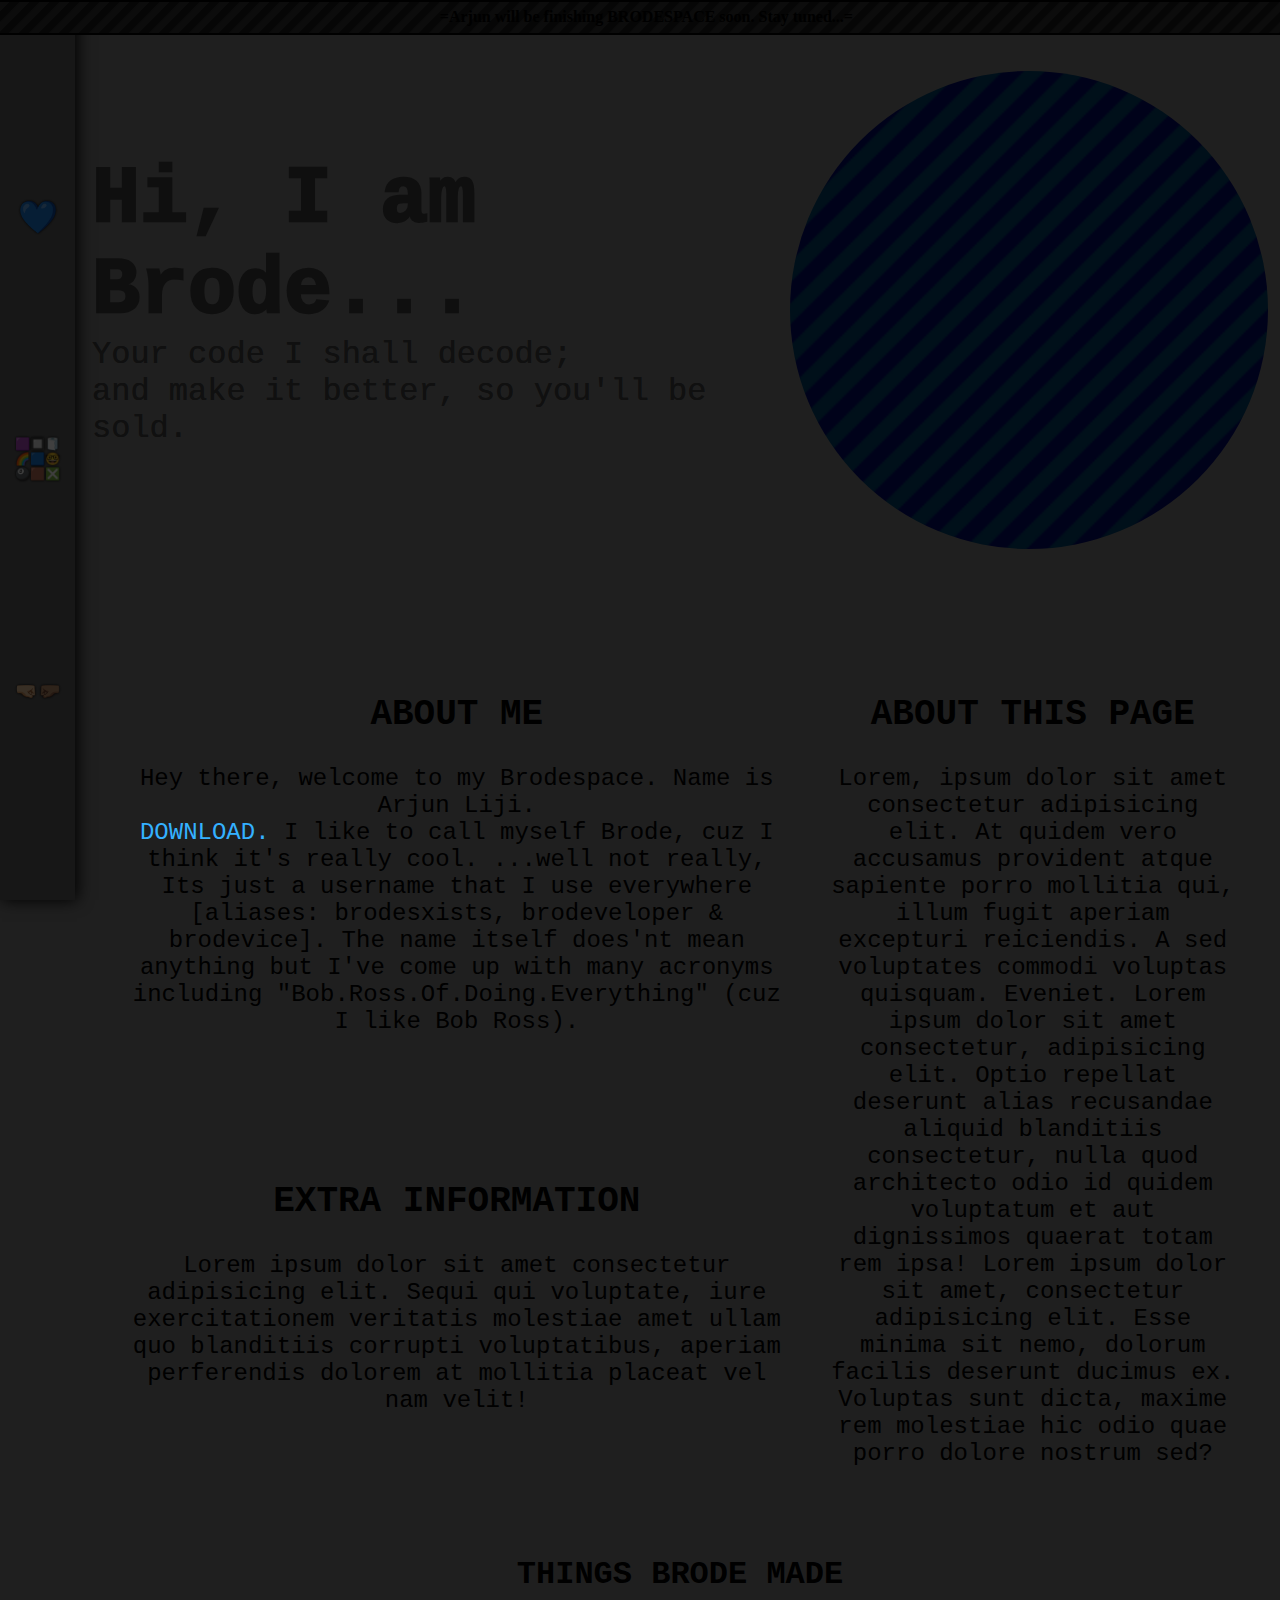
==== index.html @ 95218795 "okay now im stupid" ====
<!DOCTYPE html>
<html lang="en">
  <head>
    <meta charset="UTF-8" />
    <meta name="viewport" content="width=device-width, initial-scale=1.0" />
    <link rel="icon" type="image/x-icon" href="assets/brogo round 1x1.png" />
    <link rel="stylesheet" href="global.css">
    <link rel="stylesheet" href="styles/index.css" />
    <link rel="stylesheet" href="styles/indexhome.css" />
    <link rel="stylesheet" href="styles/indexprojects.css" />
    <title>Brodespace</title>
  </head>
  <body>
    <h1 id="construction">
      =Arjun will be finishing <strong>BRODESPACE</strong> soon. Stay tuned...=
    </h1>
    <div id="dummy"></div>
    <!--2/5/24-->
    <div id="Home" class="content">
      <!--WHATEVER WAS ABOVE ENDS HERE. WEB CONTENTS STARS HERE.-->
      <div class="homeWrapper">
        <div id="neonHiContainer">
          <div id="neonHi">
            <span>Hi,</span> <span>I</span> <span>am</span>
            <br />
            <span>Brode</span><span>.</span><span>.</span><span>.</span>
          </div>
          <!--@brode--><br />
          <div id="neonBrodeRap">
            <span>Your code</span>
            <span>I shall decode;</span><br />
            <span>and make it better, </span>
            <span> so you'll be sold.</span>
          </div>
        </div>
        <!--Brode Hi end-->
        <div id="interactiveBrogo">
          <img src="assets/Brode 1x1.png" alt="snake game" onclick="snake()" />
        </div>
        <!--Interactive brogo end-->
      </div>
      <div class="about-container">
        <div class="about-section about-me"><h2>ABOUT ME</h2><p>Hey there, welcome to my Brodespace. Name is Arjun Liji.
          <br>
          <a href="downloads.html">
            DOWNLOAD.
          </a>
          I like to call myself Brode, cuz I think it's really cool. ...well not really, Its just a username that I use everywhere [aliases: brodesxists, brodeveloper & brodevice]. The name itself does'nt mean anything but I've come up with many acronyms including "Bob.Ross.Of.Doing.Everything" (cuz I like Bob Ross).
        </p></div>
        <div class="about-section about-web"><h2>ABOUT THIS PAGE</h2><p>Lorem, ipsum dolor sit amet consectetur adipisicing elit. At quidem vero accusamus provident atque sapiente porro mollitia qui, illum fugit aperiam excepturi reiciendis. A sed voluptates commodi voluptas quisquam. Eveniet. Lorem ipsum dolor sit amet consectetur, adipisicing elit. Optio repellat deserunt alias recusandae aliquid blanditiis consectetur, nulla quod architecto odio id quidem voluptatum et aut dignissimos quaerat totam rem ipsa! Lorem ipsum dolor sit amet, consectetur adipisicing elit. Esse minima sit nemo, dolorum facilis deserunt ducimus ex. Voluptas sunt dicta, maxime rem molestiae hic odio quae porro dolore nostrum sed?</p></div>
        <div class="about-section about-other"><h2>EXTRA INFORMATION</h2><p>Lorem ipsum dolor sit amet consectetur adipisicing elit. Sequi qui voluptate, iure exercitationem veritatis molestiae amet ullam quo blanditiis corrupti voluptatibus, aperiam perferendis dolorem at mollitia placeat vel nam velit!</p></div>
      </div>
      <!--homeWrapper end-->
      <div class="projectsWrapper" id="#Projects">
        <h1>THINGS BRODE MADE</h1>
        <div class="container">
          <div class="VIDEO"></div>
          <div class="ARCHIVE"></div>
          <div class="REPO"></div>
          <div class="GAMES"></div>
          <div class="YOUTUBE"></div>
          <div class="EDITS"></div>
          <div class="AI"></div>
          <div class="SCHOOL"></div>
          <div class="BLOG"></div>
        </div>
      </div>
      <!--projectsWrapper end-->
      <div class="contactWrapper" id="#Contact"></div>
      <!--contactWrapper end-->
    </div>
    <!--#content end-->
    <!--CONTENT ENDS HERE. NAVBAR STARTS HERE. FYI WHATEVER YOU PUT BELOW WILL BE CONSIDERED NOT A PART OF THIS #CONTENT. IDK I JUST WANT A LONG COMMENT AND I DON'T REALLY KNOW WHAT TO TYPE SO I WILL JUST SPAM CATS; CATS CATS CATS CATS CATS CATS CATS CATS CATS CATS CATS CATS CATS CATS CATS CATS CATS CATS CATS.-->
    <div id="navbarContainer">
      <a href="#Home" style="animation: glowRev 100ms ease-out 9.1s forwards">💙</a>
      <a href="#Projects" id="projectsNavButton"><div>🟪🔲🧻<br />🌈🟦🤓<br />🎱🟫❎</div></a>
      <a href="#Contact" id="contactNavButton">🤜🏼🤛🏽</a>
    </div>
    <!--navbarContainer end-->
    <!--JAVASCRIPT IS SO SALTY UH~ -->
    <script src="scripts/script.js"></script>
  </body>
</html>
---- global.css ----
:root {
  --colorPrimary: #0015ff;
  --colorSecondary: #009bff;
  --colorText: #34b1ff;
}
html,
body {
  height: 100vh;
  width: 100vw;
  margin: 0 0 0 0;
  padding: 0 0 0 0;
  border: none;
  overflow-x: hidden;
  scroll-behavior: smooth;
  background: #1f1f1f;
  font-family: "Courier New", Courier, monospace;
}
#construction {
  z-index: 2;
  position: fixed;
  width: 100%;
  top: 0;
  background: url("dbrodepattern.png");
  padding: 0.5%;
  margin: 0 0 0 0;
  border: solid 2px;
  border-left: 0;
  border-right: 0;
  font-size: 1em;
  font-family: "Comic Sans MS", "Comic Sans", cursive;
  text-align: center;
  animation: wip 12.5s ease-in-out forwards;
}
@keyframes wip {
  0% {
    top: -100px;
    color: #111;
  }
  10% {
    top: 0;
    color: #000;
  }
  20% {
    color: var(--colorSecondary);
    filter: hue-rotate(120deg);
    text-shadow: 0 0 15px;
  }
  75% {
    text-shadow: 0 0 20px;
    filter: hue-rotate(0deg);
    top: 0;
    color: var(--colorSecondary);
  }
  80% {
    color: #000;
    text-shadow: none;
    top: 0;
  }
  100% {
    color: #000;
    top: -500px;
  }
}

.glowPrimary {
  color: var(--colorPrimary);
  text-shadow: 0 0 5px var(--colorPrimary);
}
.glowSecondary {
  color: var(--colorSecondary);
  text-shadow: 0 0 5px var(--colorSecondary);
}

a {
  text-decoration: none;
  color: var(--colorText);
}
---- styles/index.css ----
body{
    display: grid;
    grid-template-areas: 'DUM CON';
  }
  #dummy{
    display: block;
    width: 75px;
    grid-area: DUM;
  }
  /*Home means content... do not be confused. I just hate life at this point.*/
  #Home {
    position: absolute;
    width: calc(100vw - 80px) !important;
    height: 100%;
    top: 0;
    right: 0;
    display: flex;
    flex-direction: column;
    align-items: center;
    justify-content: space-between;
    grid-area: CON;
  }
  /*NAVBAR*/
#navbarContainer {
    position: fixed;
    left: 0;
    height: 100%;
    background: #171717;
    display: flex;
    flex-direction: column;
    justify-content: space-evenly;
    align-items: center;
    padding: 0 10px 0 10px;
    box-shadow: 2px 0 15px #000;
    font-size: 2em;
    width: 55px;
  }
  #navbarContainer a {
    filter: brightness(0.25);
    text-shadow: 0 0 2.5px #000;
    transition: all 250ms ease-in-out;
  }
  #navbarContainer a:hover {
    filter: brightness(1);
    text-shadow: 0 0 20px;
  }
  #projectsNavButton {
    font-size: 0.75937rem;
  }
  #contactNavButton {
    font-size: 1.13875rem;
  }
  @media only screen and (max-width: 600px) {
    #dummy{
      display: none;
    }
    #navbarContainer a {
      filter: none;
    }
    .homeWrapper {
      padding: 5% 2.5% 5% 2.5%;
    }
    #neonHi {
      font-size: 20vw;
    }
    .content {
      width: 100vw;
      margin: 0 !important;
    }
    #navbarContainer {
      height: 10vh;
      width: 100%;
      bottom: 0;
      flex-direction: row;
      padding: 1% 0 1% 0;
    }
    #navbarContainer:active {
      filter: brightness(1);
      text-shadow: 0 0 20px;
    }
  }
---- styles/indexhome.css ----
.homeWrapper {
  display: flex;
  flex-direction: row;
  align-items: center;
  justify-content: space-between;
  padding: 1%;
}
/*neon glow part and neon glow animations*/
#neonHi {
  font-size: 5em;
  font-weight: 1000;
  color: #0f0f0f;
  text-shadow: none;
}
#neonHi :nth-child(1) {
  animation: neonGlowBlue 1s forwards 1s 1;
}
#neonHi :nth-child(2) {
  animation: neonGlowLightblue 1s forwards 2s 1;
}
#neonHi :nth-child(3) {
  animation: neonGlowBlue 1s forwards 2.25s 1;
}
#neonHi :nth-child(5) {
  animation: neonGlowLightblueFlicker 1s forwards 3.5s 1;
}
#neonHi :nth-child(6) {
  animation: neonGlowBlueOnAndOff 5s forwards 4s infinite;
}
#neonHi :nth-child(7) {
  animation: neonGlowBlueOnAndOff 5s forwards 5s infinite;
}
#neonHi :nth-child(8) {
  animation: neonGlowBlueOnAndOff 5s forwards 6s infinite;
}

#neonBrodeRap {
  font-size: 2em;
  color: #101010;
  text-shadow: 0 0 0.5px;
  transform: translateY(-2vh);
}
#neonBrodeRap :nth-child(1) {
  /*animation: name duration timing-function delay;*/
  animation: neonGlowBlue 1s forwards 5s 1;
}
#neonBrodeRap :nth-child(2) {
  animation: neonGlowLightblue 1s forwards 6s 1;
}
#neonBrodeRap :nth-child(4) {
  animation: neonGlowBlue 1s forwards 7.25s 1;
}
#neonBrodeRap :nth-child(5) {
  animation: neonGlowLightblue 1s forwards 8.25s 1;
}
@keyframes neonGlowBlue {
  from {
    color: #111;
  }
  to {
    color: #0080ff;
    text-shadow: 0 0 50px #0080ff;
  }
}
@keyframes neonGlowBlueOnAndOff {
  25% {
    color: #111;
    text-shadow: none;
  }
  77.5% {
    color: #0080ff;
    text-shadow: 0 0 100px #0080ff;
  }
}
@keyframes neonGlowLightblue {
  from {
    color: #111;
  }
  to {
    color: #add8e6;
    text-shadow: 0 0 20px #add8e6;
  }
}
@keyframes neonGlowLightblueFlicker {
  0% {
    color: #add8e6;
    text-shadow: 0 0 20px #add8e6;
  }
  15% {
    color: #111;
    text-shadow: none;
  }
  20% {
    color: #add8e6;
    text-shadow: 0 0 20px #add8e6;
  }
  50% {
    color: #111;
    text-shadow: none;
  }
  100% {
    color: #add8e6;
    text-shadow: 0 0 20px #add8e6;
  }
}

/*Brode logo*/
#interactiveBrogo {
  z-index: 0;
  display: flex;
  justify-content: center;
  margin: 5% 0 5% 0;
}
#interactiveBrogo img {
  border-radius: 100%;
  filter: brightness(0.1);
  width: 100%;
  animation: brogoRotateIdle 2s cubic-bezier(1, 0, 0, 1) 4s forwards;
}
@keyframes brogoRotateIdle {
  0% {
    box-shadow: none;
    filter: brightness(0.1);
    transform: rotate(0);
    border-radius: 100%;
  }
  50% {
    box-shadow: 0 0 50px var(--colorSecondary);
    filter: none;
    transform: rotateZ(20deg);
    border-radius: 45px;
  }
  100% {
    transform: rotate(0);
    border-radius: 100%;
  }
}
@media only screen and (max-width: 1024px) {
  #neonBrodeRap {
    font-size: 1em;
    text-align: center;
  }
  .homeWrapper {
    flex-direction: column;
  }
}

/*About section*/
.about-me{
 grid-area: me; 
}
.about-web{
  grid-area: web;
}
.about-other{
  grid-area: other;
}
.about-container{
  padding: 2%;
  display: grid;
  grid-template-areas: 
  'me web'
  'other web'
  ;
}
.about-section{
  text-align: center;
  padding: 20px;
  font-size: 1.5rem;
}
@media only screen and (max-width: 1100px) {
  .about-container{
    padding: 2%;
    display: grid;
    grid-template-areas: 
    'me'
    'web'
    'other'
    ;
  }
}
---- styles/indexprojects.css ----
.container {  display: grid;
    grid-template-columns: 1fr 1fr 1fr 1fr 1fr;
    grid-template-rows: 1fr 1fr 1fr 1fr 1fr;
    gap: 2.5px 2.5px;
    grid-auto-flow: row;
    grid-template-areas:
      "SCHOOL YOUTUBE YOUTUBE AI AI"
      "BLOG YOUTUBE YOUTUBE GAMES GAMES"
      "VIDEO VIDEO VIDEO GAMES GAMES"
      "VIDEO VIDEO VIDEO EDITS EDITS"
      "REPO ARCHIVE ARCHIVE ARCHIVE ARCHIVE";
  }
  
  .VIDEO { grid-area: VIDEO; }
  
  .ARCHIVE { grid-area: ARCHIVE; }
  
  .REPO { grid-area: REPO; }
  
  .GAMES { grid-area: GAMES; }
  
  .YOUTUBE { grid-area: YOUTUBE; }
  
  .EDITS { grid-area: EDITS; }
  
  .AI { grid-area: AI; }
  
  .SCHOOL { grid-area: SCHOOL; }
  
  .BLOG { grid-area: BLOG; }
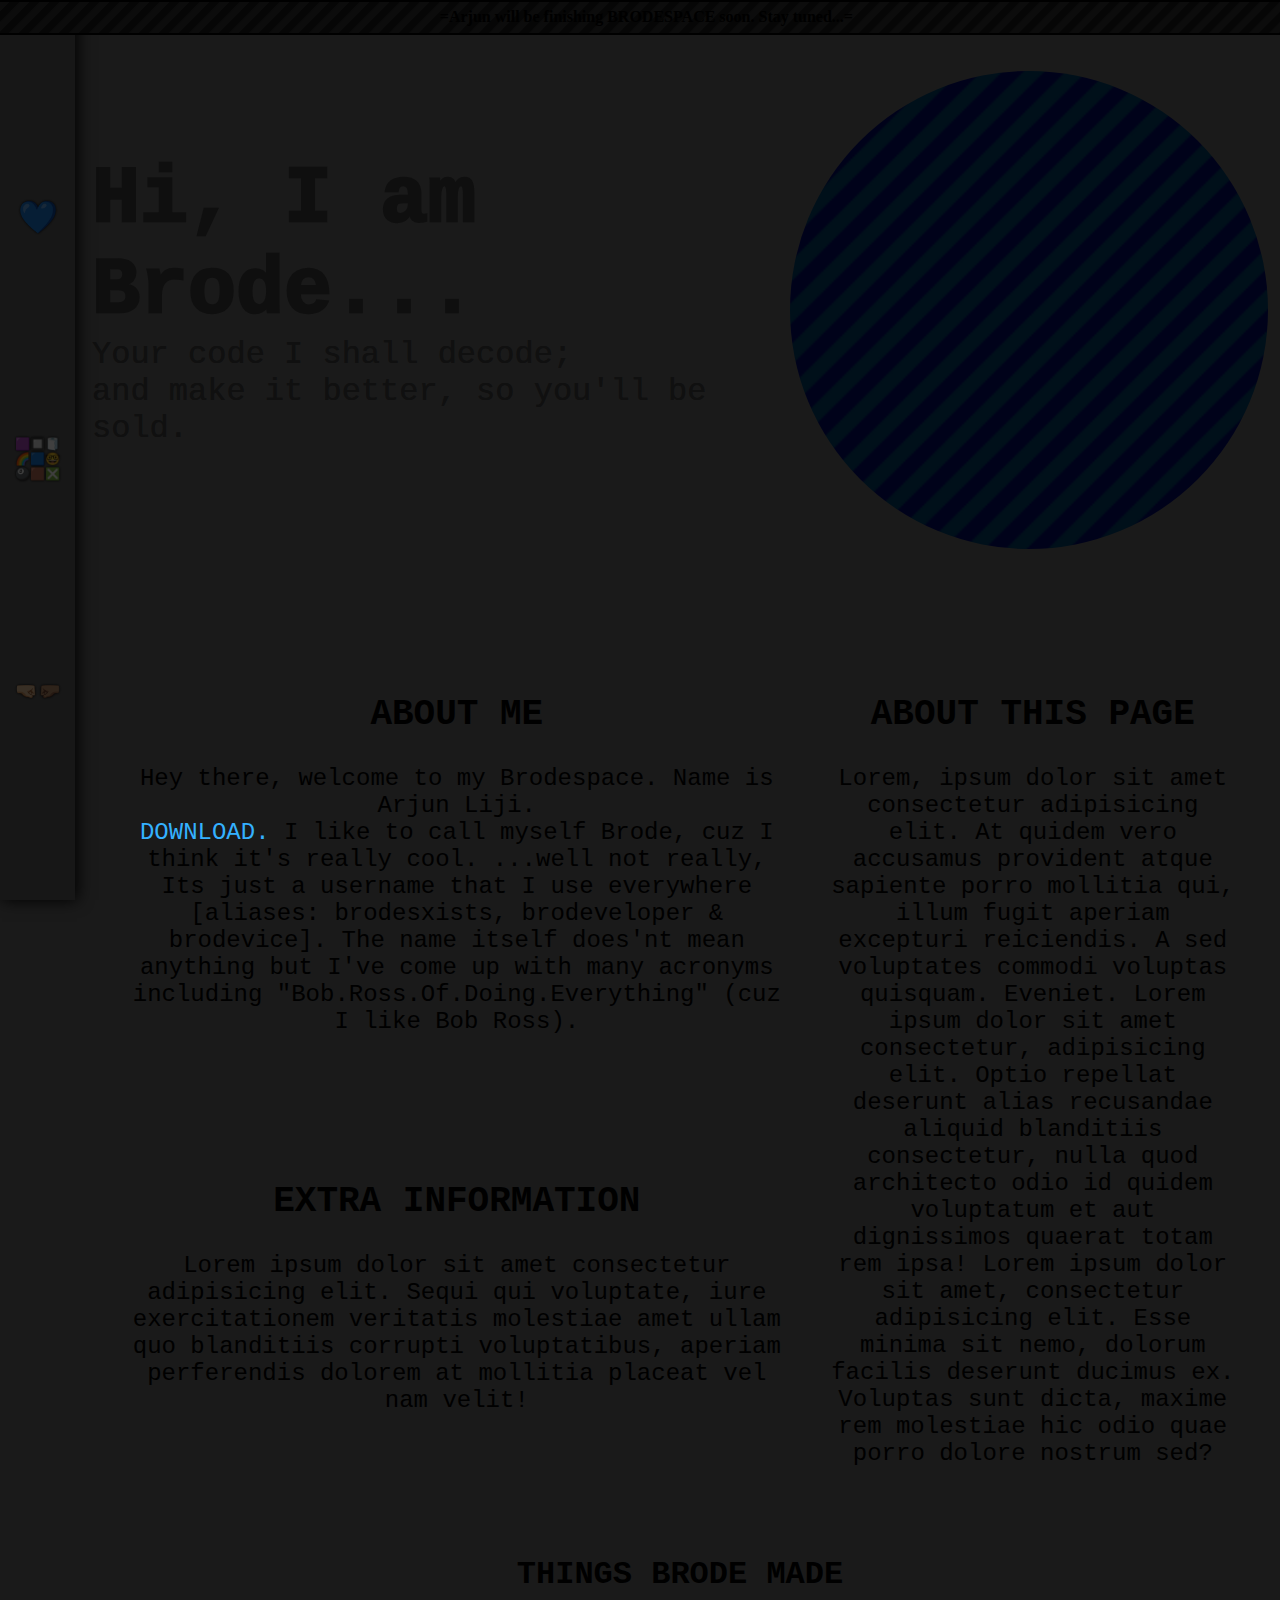
==== commit 0afe41a3: "im fkn stupid -brode" ====
--- a/index.html
+++ b/index.html
@@ -4,7 +4,7 @@
     <meta charset="UTF-8" />
     <meta name="viewport" content="width=device-width, initial-scale=1.0" />
     <link rel="icon" type="image/x-icon" href="assets/brogo round 1x1.png" />
-    <link rel="stylesheet" href="global.css">
+    <link rel="stylesheet" href="styles/global.css" />
     <link rel="stylesheet" href="styles/index.css" />
     <link rel="stylesheet" href="styles/indexhome.css" />
     <link rel="stylesheet" href="styles/indexprojects.css" />
--- a/styles/global.css
+++ b/styles/global.css
@@ -0,0 +1,77 @@
+:root {
+  --colorPrimary: #0015ff;
+  --colorSecondary: #009bff;
+  --colorText: #34b1ff;
+}
+html,
+body {
+  height: 100vh;
+  width: 100vw;
+  margin: 0 0 0 0;
+  padding: 0 0 0 0;
+  border: none;
+  overflow-x: hidden;
+  scroll-behavior: smooth;
+  background: #1a1a1a;
+  font-family: "Courier New", Courier, monospace;
+}
+#construction {
+  z-index: 2;
+  position: fixed;
+  width: 100%;
+  top: 0;
+  background: url("/assets/dbrodepattern.png");
+  padding: 0.5%;
+  margin: 0 0 0 0;
+  border: solid 2px;
+  border-left: 0;
+  border-right: 0;
+  font-size: 1em;
+  font-family: "Comic Sans MS", "Comic Sans", cursive;
+  text-align: center;
+  animation: wip 12.5s ease-in-out forwards;
+}
+@keyframes wip {
+  0% {
+    top: -100px;
+    color: #111;
+  }
+  10% {
+    top: 0;
+    color: #000;
+  }
+  20% {
+    color: var(--colorSecondary);
+    filter: hue-rotate(120deg);
+    text-shadow: 0 0 15px;
+  }
+  75% {
+    text-shadow: 0 0 20px;
+    filter: hue-rotate(0deg);
+    top: 0;
+    color: var(--colorSecondary);
+  }
+  80% {
+    color: #000;
+    text-shadow: none;
+    top: 0;
+  }
+  100% {
+    color: #000;
+    top: -500px;
+  }
+}
+
+.glowPrimary {
+  color: var(--colorPrimary);
+  text-shadow: 0 0 5px var(--colorPrimary);
+}
+.glowSecondary {
+  color: var(--colorSecondary);
+  text-shadow: 0 0 5px var(--colorSecondary);
+}
+
+a {
+  text-decoration: none;
+  color: var(--colorText);
+}
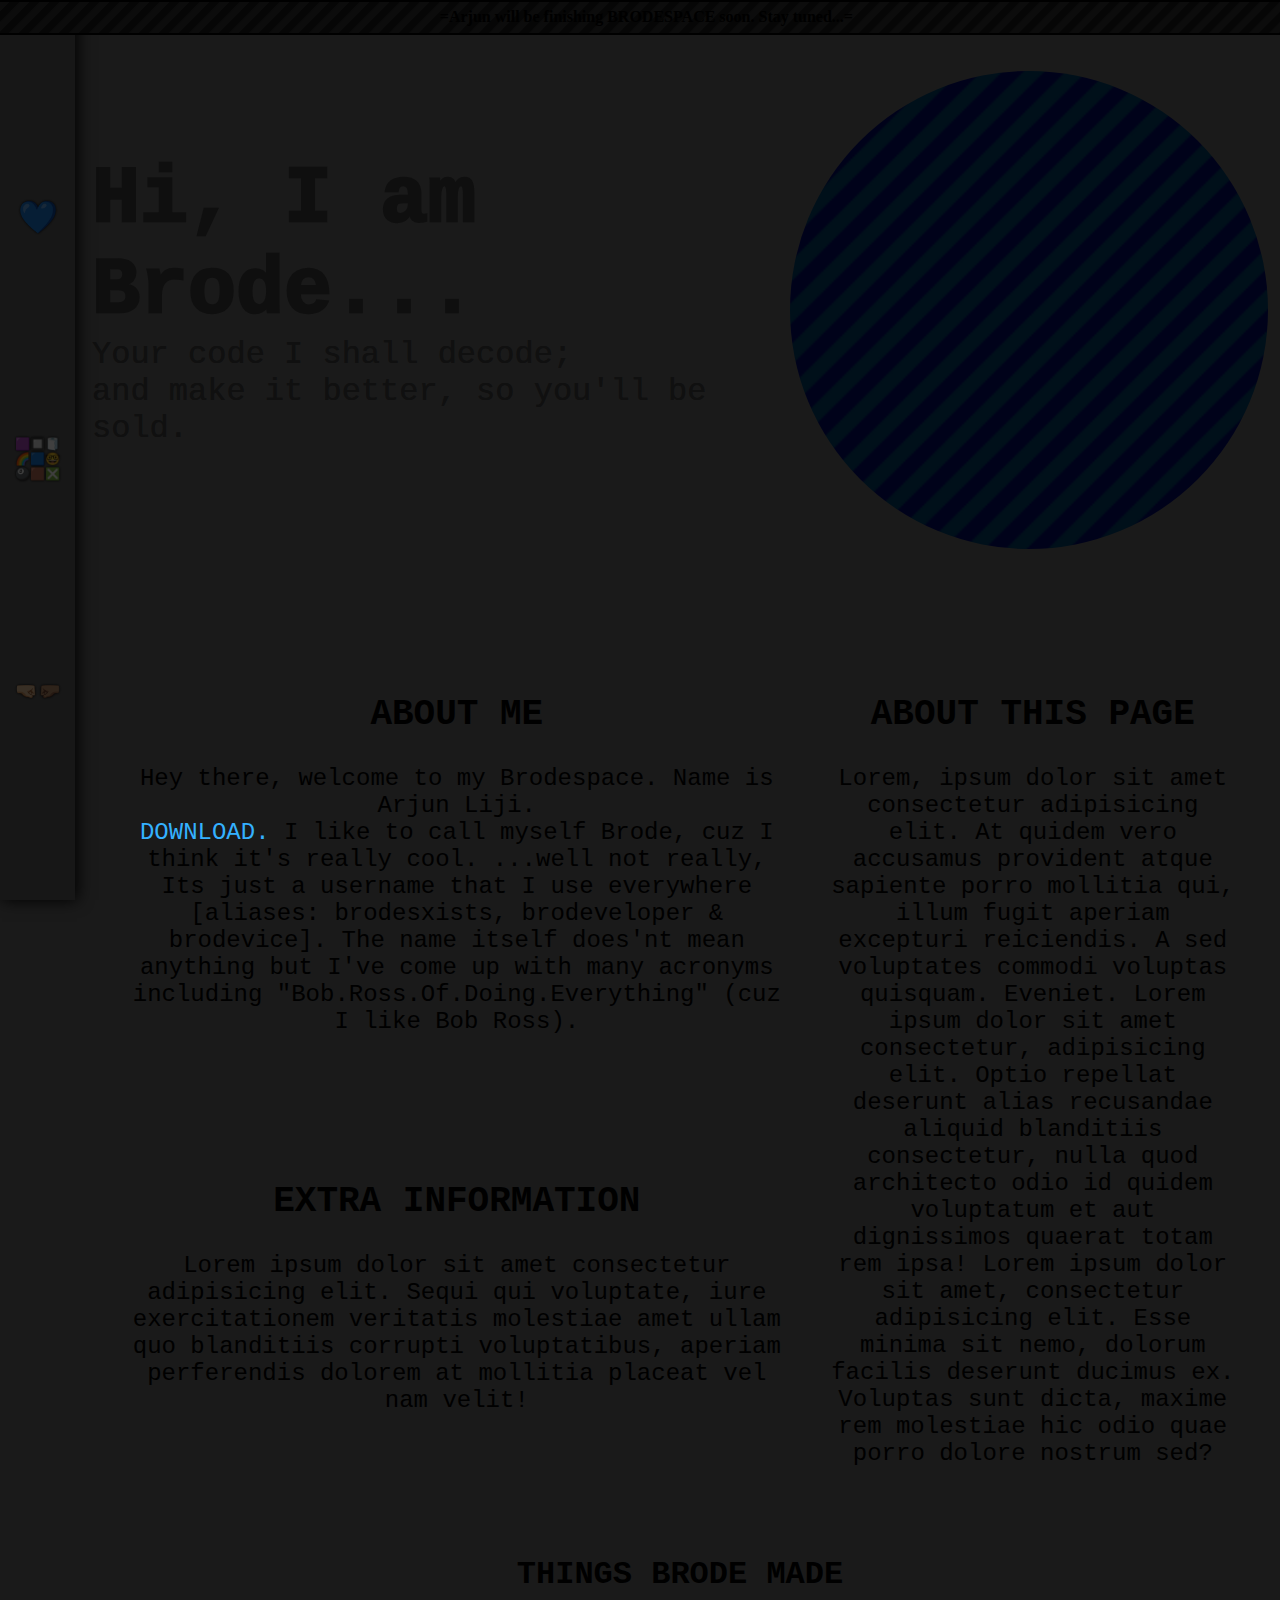
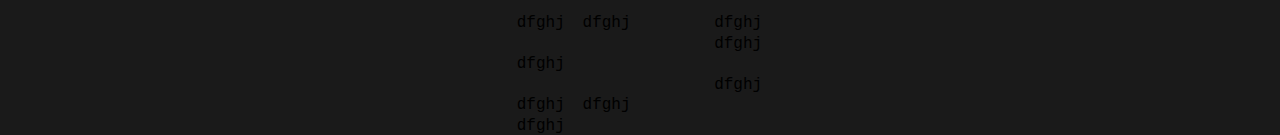
==== commit 678c4969: "as" ====
--- a/index.html
+++ b/index.html
@@ -53,16 +53,16 @@
       <!--homeWrapper end-->
       <div class="projectsWrapper" id="#Projects">
         <h1>THINGS BRODE MADE</h1>
-        <div class="container">
-          <div class="VIDEO"></div>
-          <div class="ARCHIVE"></div>
-          <div class="REPO"></div>
-          <div class="GAMES"></div>
-          <div class="YOUTUBE"></div>
-          <div class="EDITS"></div>
-          <div class="AI"></div>
-          <div class="SCHOOL"></div>
-          <div class="BLOG"></div>
+        <div class="container">dfghj
+          <div class="VIDEO">  dfghj   </div>
+          <div class="ARCHIVE">dfghj   </div>
+          <div class="REPO">   dfghj </div>
+          <div class="GAMES">  dfghj </div>
+          <div class="YOUTUBE">dfghj   </div>
+          <div class="EDITS">  dfghj </div>
+          <div class="AI">     dfghj </div>
+          <div class="SCHOOL"> dfghj </div>
+          <div class="BLOG">  </div>
         </div>
       </div>
       <!--projectsWrapper end-->
--- a/styles/indexprojects.css
+++ b/styles/indexprojects.css
@@ -1,31 +1,50 @@
-.container {  display: grid;
+.container {
+    display: grid;
     grid-template-columns: 1fr 1fr 1fr 1fr 1fr;
     grid-template-rows: 1fr 1fr 1fr 1fr 1fr;
     gap: 2.5px 2.5px;
     grid-auto-flow: row;
     grid-template-areas:
-      "SCHOOL YOUTUBE YOUTUBE AI AI"
-      "BLOG YOUTUBE YOUTUBE GAMES GAMES"
-      "VIDEO VIDEO VIDEO GAMES GAMES"
-      "VIDEO VIDEO VIDEO EDITS EDITS"
-      "REPO ARCHIVE ARCHIVE ARCHIVE ARCHIVE";
-  }
-  
-  .VIDEO { grid-area: VIDEO; }
-  
-  .ARCHIVE { grid-area: ARCHIVE; }
-  
-  .REPO { grid-area: REPO; }
-  
-  .GAMES { grid-area: GAMES; }
-  
-  .YOUTUBE { grid-area: YOUTUBE; }
-  
-  .EDITS { grid-area: EDITS; }
-  
-  .AI { grid-area: AI; }
-  
-  .SCHOOL { grid-area: SCHOOL; }
-  
-  .BLOG { grid-area: BLOG; }
-  +        "SCHOOL YOUTUBE YOUTUBE AI AI"
+        "BLOG YOUTUBE YOUTUBE GAMES GAMES"
+        "VIDEO VIDEO VIDEO GAMES GAMES"
+        "VIDEO VIDEO VIDEO EDITS EDITS"
+        "REPO ARCHIVE ARCHIVE ARCHIVE ARCHIVE";
+}
+
+.VIDEO {
+    grid-area: VIDEO;
+    background: url();
+}
+
+.ARCHIVE {
+    grid-area: ARCHIVE;
+}
+
+.REPO {
+    grid-area: REPO;
+}
+
+.GAMES {
+    grid-area: GAMES;
+}
+
+.YOUTUBE {
+    grid-area: YOUTUBE;
+}
+
+.EDITS {
+    grid-area: EDITS;
+}
+
+.AI {
+    grid-area: AI;
+}
+
+.SCHOOL {
+    grid-area: SCHOOL;
+}
+
+.BLOG {
+    grid-area: BLOG;
+}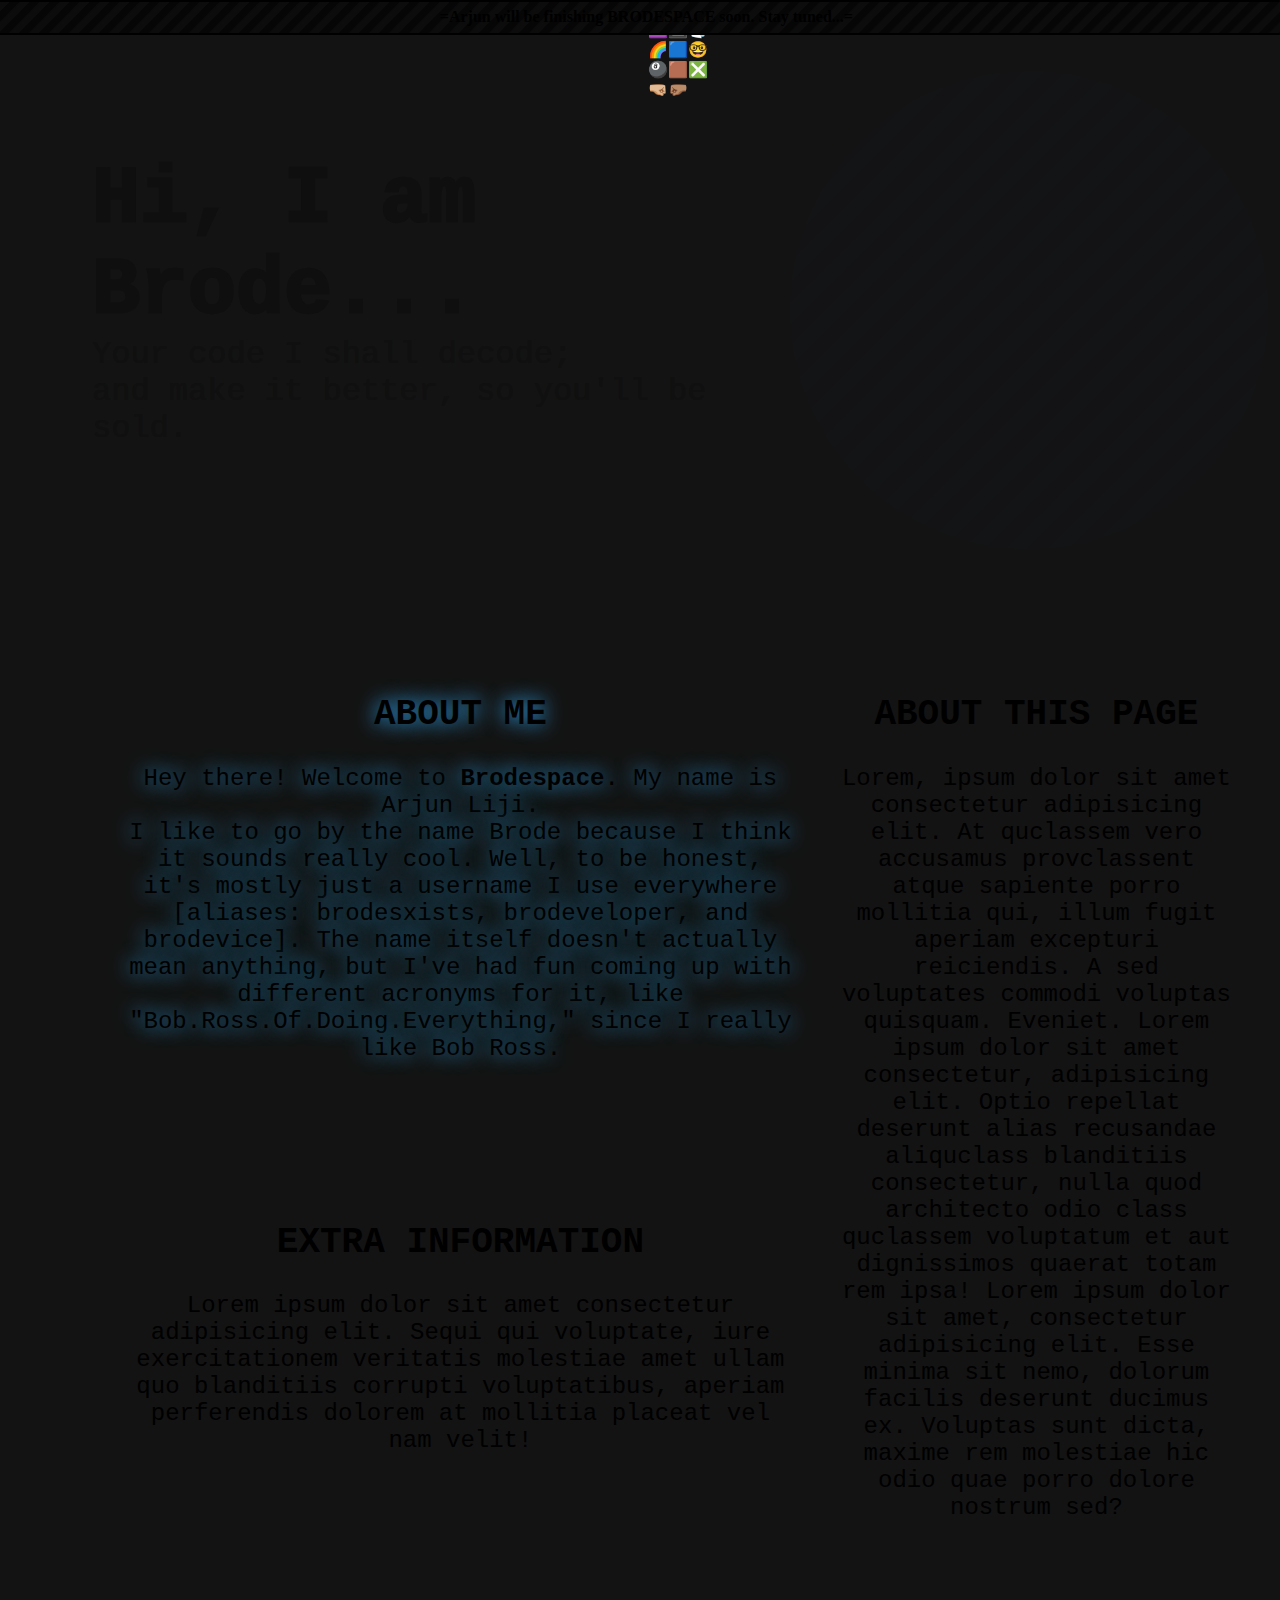
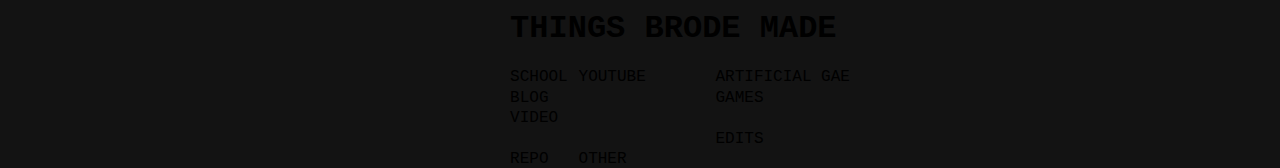
==== commit 64d156ba: "lazy loading" ====
--- a/index.html
+++ b/index.html
@@ -40,41 +40,73 @@
         <!--Interactive brogo end-->
       </div>
       <div class="about-container">
-        <div class="about-section about-me"><h2>ABOUT ME</h2><p>Hey there, welcome to my Brodespace. Name is Arjun Liji.
-          <br>
-          <a href="downloads.html">
-            DOWNLOAD.
-          </a>
-          I like to call myself Brode, cuz I think it's really cool. ...well not really, Its just a username that I use everywhere [aliases: brodesxists, brodeveloper & brodevice]. The name itself does'nt mean anything but I've come up with many acronyms including "Bob.Ross.Of.Doing.Everything" (cuz I like Bob Ross).
-        </p></div>
-        <div class="about-section about-web"><h2>ABOUT THIS PAGE</h2><p>Lorem, ipsum dolor sit amet consectetur adipisicing elit. At quidem vero accusamus provident atque sapiente porro mollitia qui, illum fugit aperiam excepturi reiciendis. A sed voluptates commodi voluptas quisquam. Eveniet. Lorem ipsum dolor sit amet consectetur, adipisicing elit. Optio repellat deserunt alias recusandae aliquid blanditiis consectetur, nulla quod architecto odio id quidem voluptatum et aut dignissimos quaerat totam rem ipsa! Lorem ipsum dolor sit amet, consectetur adipisicing elit. Esse minima sit nemo, dolorum facilis deserunt ducimus ex. Voluptas sunt dicta, maxime rem molestiae hic odio quae porro dolore nostrum sed?</p></div>
-        <div class="about-section about-other"><h2>EXTRA INFORMATION</h2><p>Lorem ipsum dolor sit amet consectetur adipisicing elit. Sequi qui voluptate, iure exercitationem veritatis molestiae amet ullam quo blanditiis corrupti voluptatibus, aperiam perferendis dolorem at mollitia placeat vel nam velit!</p></div>
+        <div class="about-section about-me hidden">
+          <h2>ABOUT ME</h2>
+          <p>
+            Hey there! Welcome to <strong>Brodespace</strong>. My name is Arjun Liji.
+            <br />
+            I like to go by the name Brode because I think it sounds really
+            cool. Well, to be honest, it's mostly just a username I use
+            everywhere [aliases: brodesxists, brodeveloper, and brodevice]. The
+            name itself doesn't actually mean anything, but I've had fun coming
+            up with different acronyms for it, like
+            "Bob.Ross.Of.Doing.Everything," since I really like Bob Ross.
+          </p>
+        </div>
+        <div class="about-section about-web">
+          <h2>ABOUT THIS PAGE</h2>
+          <p>
+            Lorem, ipsum dolor sit amet consectetur adipisicing elit. At
+            quclassem vero accusamus provclassent atque sapiente porro mollitia
+            qui, illum fugit aperiam excepturi reiciendis. A sed voluptates
+            commodi voluptas quisquam. Eveniet. Lorem ipsum dolor sit amet
+            consectetur, adipisicing elit. Optio repellat deserunt alias
+            recusandae aliquclass blanditiis consectetur, nulla quod architecto
+            odio class quclassem voluptatum et aut dignissimos quaerat totam rem
+            ipsa! Lorem ipsum dolor sit amet, consectetur adipisicing elit. Esse
+            minima sit nemo, dolorum facilis deserunt ducimus ex. Voluptas sunt
+            dicta, maxime rem molestiae hic odio quae porro dolore nostrum sed?
+          </p>
+        </div>
+        <div class="about-section about-other">
+          <h2>EXTRA INFORMATION</h2>
+          <p>
+            Lorem ipsum dolor sit amet consectetur adipisicing elit. Sequi qui
+            voluptate, iure exercitationem veritatis molestiae amet ullam quo
+            blanditiis corrupti voluptatibus, aperiam perferendis dolorem at
+            mollitia placeat vel nam velit!
+          </p>
+        </div>
       </div>
       <!--homeWrapper end-->
-      <div class="projectsWrapper" id="#Projects">
+      <div class="projectsWrapper" class="#Projects">
         <h1>THINGS BRODE MADE</h1>
-        <div class="container">dfghj
-          <div class="VIDEO">  dfghj   </div>
-          <div class="ARCHIVE">dfghj   </div>
-          <div class="REPO">   dfghj </div>
-          <div class="GAMES">  dfghj </div>
-          <div class="YOUTUBE">dfghj   </div>
-          <div class="EDITS">  dfghj </div>
-          <div class="AI">     dfghj </div>
-          <div class="SCHOOL"> dfghj </div>
-          <div class="BLOG">  </div>
+        <div class="container">
+          <div class="VIDEO">VIDEO</div>
+          <div class="ARCHIVE">OTHER</div>
+          <div class="REPO">REPO</div>
+          <div class="GAMES">GAMES</div>
+          <div class="YOUTUBE">YOUTUBE</div>
+          <div class="EDITS">EDITS</div>
+          <div class="AI">ARTIFICIAL GAE</div>
+          <div class="SCHOOL">SCHOOL</div>
+          <div class="BLOG">BLOG</div>
         </div>
       </div>
       <!--projectsWrapper end-->
-      <div class="contactWrapper" id="#Contact"></div>
+      <div class="contactWrapper" class="#Contact"></div>
       <!--contactWrapper end-->
     </div>
     <!--#content end-->
-    <!--CONTENT ENDS HERE. NAVBAR STARTS HERE. FYI WHATEVER YOU PUT BELOW WILL BE CONSIDERED NOT A PART OF THIS #CONTENT. IDK I JUST WANT A LONG COMMENT AND I DON'T REALLY KNOW WHAT TO TYPE SO I WILL JUST SPAM CATS; CATS CATS CATS CATS CATS CATS CATS CATS CATS CATS CATS CATS CATS CATS CATS CATS CATS CATS CATS.-->
-    <div id="navbarContainer">
-      <a href="#Home" style="animation: glowRev 100ms ease-out 9.1s forwards">💙</a>
-      <a href="#Projects" id="projectsNavButton"><div>🟪🔲🧻<br />🌈🟦🤓<br />🎱🟫❎</div></a>
-      <a href="#Contact" id="contactNavButton">🤜🏼🤛🏽</a>
+    <!--CONTENT ENDS HERE. NAVBAR STARTS HERE. FYI WHATEVER YOU PUT BELOW WILL BE CONSclassERED NOT A PART OF THIS #CONTENT. classK I JUST WANT A LONG COMMENT AND I DON'T REALLY KNOW WHAT TO TYPE SO I WILL JUST SPAM CATS; CATS CATS CATS CATS CATS CATS CATS CATS CATS CATS CATS CATS CATS CATS CATS CATS CATS CATS CATS.-->
+    <div class="navbarContainer">
+      <a href="#Home" style="animation: glowRev 100ms ease-out 9.1s forwards"
+        >💙</a
+      >
+      <a href="#Projects" class="projectsNavButton"
+        ><div>🟪🔲🧻<br />🌈🟦🤓<br />🎱🟫❎</div></a
+      >
+      <a href="#Contact" class="contactNavButton">🤜🏼🤛🏽</a>
     </div>
     <!--navbarContainer end-->
     <!--JAVASCRIPT IS SO SALTY UH~ -->
--- a/styles/global.css
+++ b/styles/global.css
@@ -1,8 +1,9 @@
 :root {
-  --colorPrimary: #0015ff;
+  --colorPrimary: #0077ff;
   --colorSecondary: #009bff;
   --colorText: #34b1ff;
 }
+
 html,
 body {
   height: 100vh;
@@ -12,9 +13,40 @@
   border: none;
   overflow-x: hidden;
   scroll-behavior: smooth;
-  background: #1a1a1a;
+  background: #131313;
   font-family: "Courier New", Courier, monospace;
 }
+
+::-webkit-scrollbar {
+  width: 5px;
+}
+
+::-webkit-scrollbar-track {
+  background: #1f1f1f;
+  border: dotted 3px #000;
+}
+
+
+::-webkit-scrollbar-thumb {
+  background: var(--colorSecondary);
+  border-radius: 20px;
+  transition: 200ms all ease;
+}
+
+::-webkit-scrollbar-thumb:hover {
+  background: var(--colorPrimary);
+  box-shadow: 0 0 2px var(--colorPrimary);
+}
+
+.hidden{
+  filter: brightness(0);
+  transition: 750ms all ease;
+}
+.show{
+  filter: none;
+  text-shadow: 0 0 20px var(--colorText);
+}
+
 #construction {
   z-index: 2;
   position: fixed;
@@ -31,31 +63,37 @@
   text-align: center;
   animation: wip 12.5s ease-in-out forwards;
 }
+
 @keyframes wip {
   0% {
     top: -100px;
     color: #111;
   }
+
   10% {
     top: 0;
     color: #000;
   }
+
   20% {
     color: var(--colorSecondary);
     filter: hue-rotate(120deg);
     text-shadow: 0 0 15px;
   }
+
   75% {
     text-shadow: 0 0 20px;
     filter: hue-rotate(0deg);
     top: 0;
     color: var(--colorSecondary);
   }
+
   80% {
     color: #000;
     text-shadow: none;
     top: 0;
   }
+
   100% {
     color: #000;
     top: -500px;
@@ -66,6 +104,7 @@
   color: var(--colorPrimary);
   text-shadow: 0 0 5px var(--colorPrimary);
 }
+
 .glowSecondary {
   color: var(--colorSecondary);
   text-shadow: 0 0 5px var(--colorSecondary);
@@ -74,4 +113,4 @@
 a {
   text-decoration: none;
   color: var(--colorText);
-}
+}--- a/styles/index.css
+++ b/styles/index.css
@@ -1,82 +1,95 @@
-body{
-    display: grid;
-    grid-template-areas: 'DUM CON';
+body {
+  display: grid;
+  grid-template-areas: 'DUM CON';
+}
+
+#dummy {
+  display: block;
+  width: 75px;
+  grid-area: DUM;
+}
+
+/*Home means content... do not be confused. I just hate life at this point.*/
+#Home {
+  position: absolute;
+  width: calc(100vw - 80px) !important;
+  height: 100%;
+  top: 0;
+  right: 0;
+  display: flex;
+  flex-direction: column;
+  align-items: center;
+  justify-content: space-between;
+  grid-area: CON;
+}
+
+/*NAVBAR*/
+#navbarContainer {
+  position: fixed;
+  left: 0;
+  height: 100%;
+  background: url("/assets/dbrodepattern.png");
+  display: flex;
+  flex-direction: column;
+  justify-content: space-evenly;
+  align-items: center;
+  padding: 0 10px 0 10px;
+  box-shadow: 2px 0 15px #000;
+  font-size: 2em;
+  width: 55px;
+}
+
+#navbarContainer a {
+  filter: brightness(0.25);
+  text-shadow: 0 0 2.5px #000;
+  transition: all 250ms ease-in-out;
+}
+
+#navbarContainer a:hover {
+  filter: brightness(1);
+  text-shadow: 0 0 20px;
+}
+
+#projectsNavButton {
+  font-size: 0.75937rem;
+}
+
+#contactNavButton {
+  font-size: 1.13875rem;
+}
+
+@media only screen and (max-width: 600px) {
+  #dummy {
+    display: none;
   }
-  #dummy{
-    display: block;
-    width: 75px;
-    grid-area: DUM;
+
+  #navbarContainer a {
+    filter: none;
   }
-  /*Home means content... do not be confused. I just hate life at this point.*/
-  #Home {
-    position: absolute;
-    width: calc(100vw - 80px) !important;
-    height: 100%;
-    top: 0;
-    right: 0;
-    display: flex;
-    flex-direction: column;
-    align-items: center;
-    justify-content: space-between;
-    grid-area: CON;
+
+  .homeWrapper {
+    padding: 5% 2.5% 5% 2.5%;
   }
-  /*NAVBAR*/
-#navbarContainer {
-    position: fixed;
-    left: 0;
-    height: 100%;
-    background: #171717;
-    display: flex;
-    flex-direction: column;
-    justify-content: space-evenly;
-    align-items: center;
-    padding: 0 10px 0 10px;
-    box-shadow: 2px 0 15px #000;
-    font-size: 2em;
-    width: 55px;
+
+  #neonHi {
+    font-size: 20vw;
   }
-  #navbarContainer a {
-    filter: brightness(0.25);
-    text-shadow: 0 0 2.5px #000;
-    transition: all 250ms ease-in-out;
+
+  .content {
+    width: 100vw;
+    margin: 0 !important;
   }
-  #navbarContainer a:hover {
+
+  #navbarContainer {
+    height: 10vh;
+    width: 100%;
+    bottom: 0;
+    flex-direction: row;
+    padding: 1% 0 1% 0;
+  }
+
+  #navbarContainer:active {
     filter: brightness(1);
     text-shadow: 0 0 20px;
   }
-  #projectsNavButton {
-    font-size: 0.75937rem;
-  }
-  #contactNavButton {
-    font-size: 1.13875rem;
-  }
-  @media only screen and (max-width: 600px) {
-    #dummy{
-      display: none;
-    }
-    #navbarContainer a {
-      filter: none;
-    }
-    .homeWrapper {
-      padding: 5% 2.5% 5% 2.5%;
-    }
-    #neonHi {
-      font-size: 20vw;
-    }
-    .content {
-      width: 100vw;
-      margin: 0 !important;
-    }
-    #navbarContainer {
-      height: 10vh;
-      width: 100%;
-      bottom: 0;
-      flex-direction: row;
-      padding: 1% 0 1% 0;
-    }
-    #navbarContainer:active {
-      filter: brightness(1);
-      text-shadow: 0 0 20px;
-    }
-  }
-  +}--- a/styles/indexhome.css
+++ b/styles/indexhome.css
@@ -113,14 +113,14 @@
 }
 #interactiveBrogo img {
   border-radius: 100%;
-  filter: brightness(0.1);
+  filter: opacity(2%) brightness(50%);
   width: 100%;
   animation: brogoRotateIdle 2s cubic-bezier(1, 0, 0, 1) 4s forwards;
 }
 @keyframes brogoRotateIdle {
   0% {
     box-shadow: none;
-    filter: brightness(0.1);
+    filter: opacity(2%) brightness(50%);
     transform: rotate(0);
     border-radius: 100%;
   }
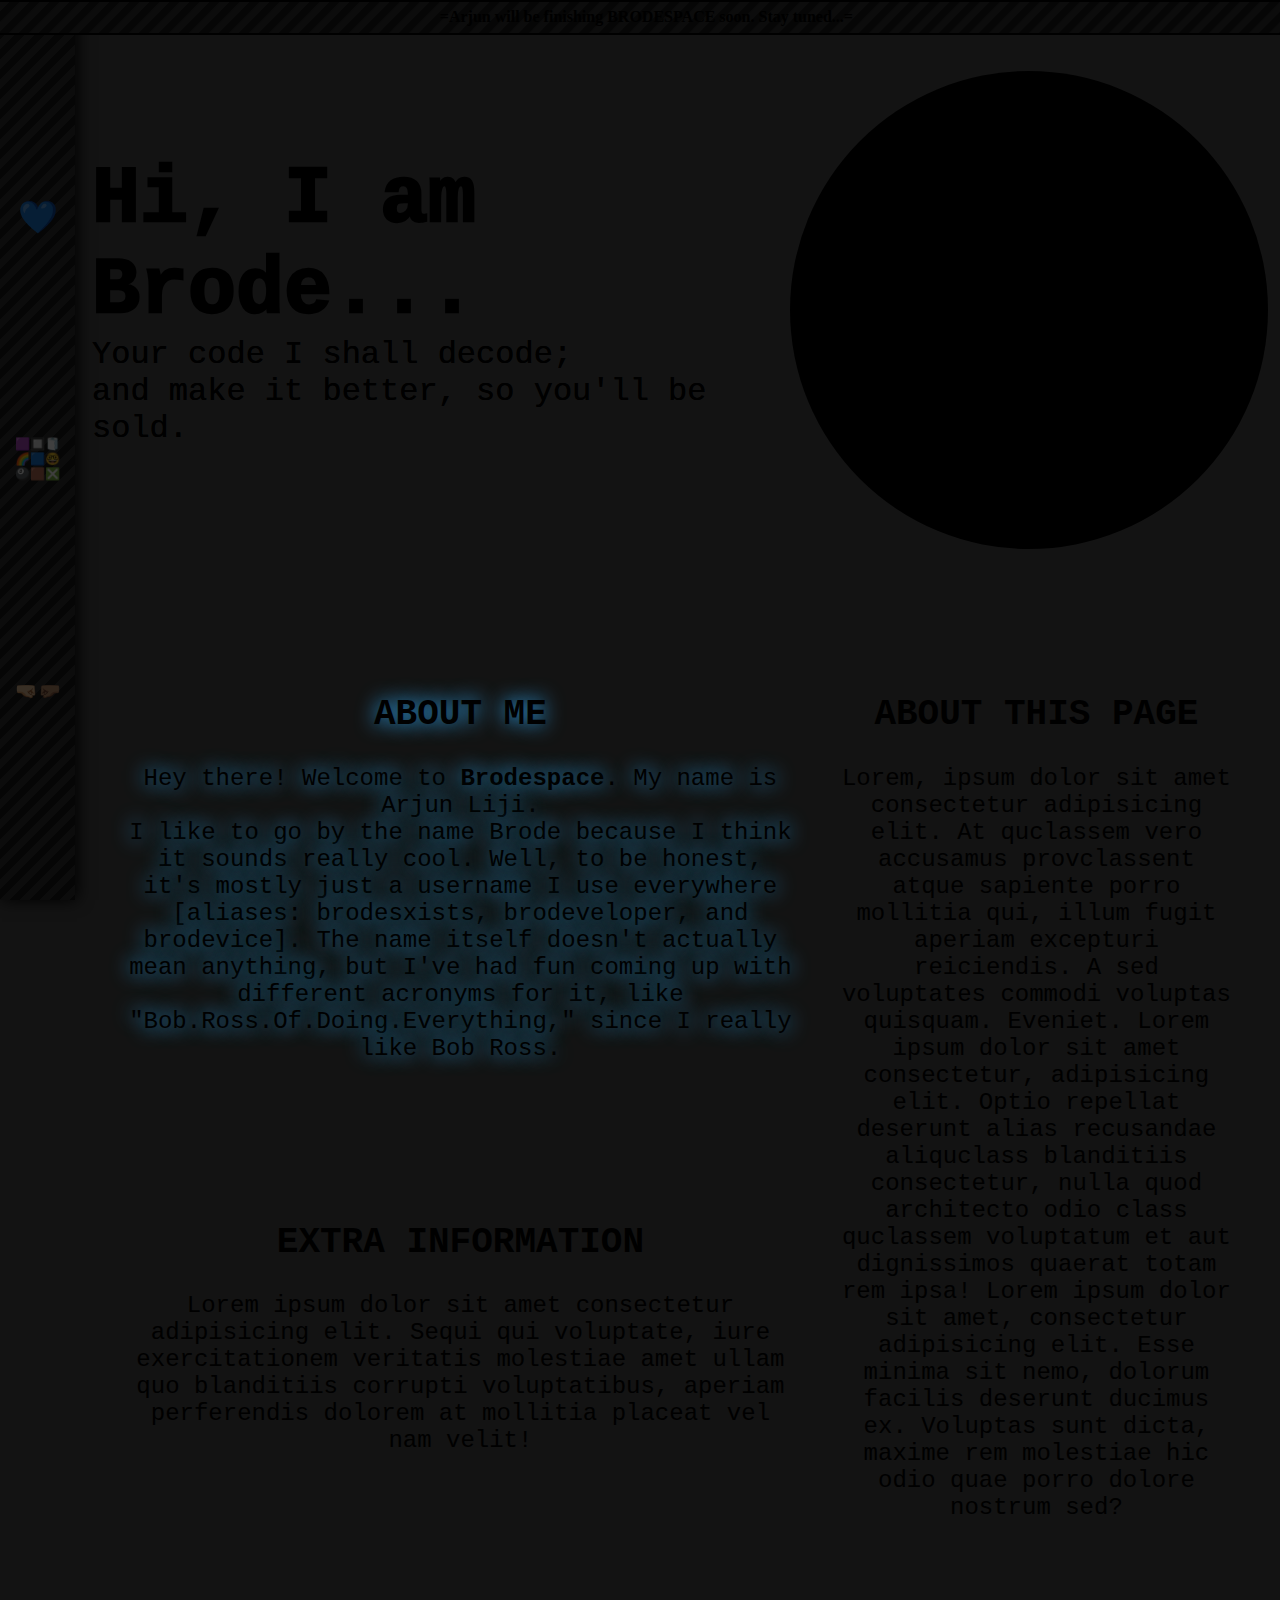
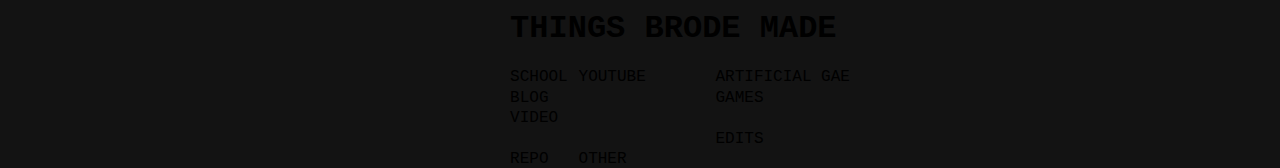
==== commit 8c2a76d4: "changed cringe animation reveal by implimenting low exposure change ( changed initial animation of b" ====
--- a/index.html
+++ b/index.html
@@ -19,7 +19,7 @@
     <div id="Home" class="content">
       <!--WHATEVER WAS ABOVE ENDS HERE. WEB CONTENTS STARS HERE.-->
       <div class="homeWrapper">
-        <div id="neonHiContainer">
+        <div id="neonHiContainer" class="hidden">
           <div id="neonHi">
             <span>Hi,</span> <span>I</span> <span>am</span>
             <br />
@@ -34,8 +34,8 @@
           </div>
         </div>
         <!--Brode Hi end-->
-        <div id="interactiveBrogo">
-          <img src="assets/Brode 1x1.png" alt="snake game" onclick="snake()" />
+        <div id="interactiveBrogo" class="hidden">
+          <img src="assets/Brode 1x1.png" alt="brode stripes logo" onclick="snake()" />
         </div>
         <!--Interactive brogo end-->
       </div>
@@ -43,7 +43,8 @@
         <div class="about-section about-me hidden">
           <h2>ABOUT ME</h2>
           <p>
-            Hey there! Welcome to <strong>Brodespace</strong>. My name is Arjun Liji.
+            Hey there! Welcome to <strong>Brodespace</strong>. My name is Arjun
+            Liji.
             <br />
             I like to go by the name Brode because I think it sounds really
             cool. Well, to be honest, it's mostly just a username I use
@@ -79,7 +80,7 @@
         </div>
       </div>
       <!--homeWrapper end-->
-      <div class="projectsWrapper" class="#Projects">
+      <div class="projectsWrapper" id="Projects">
         <h1>THINGS BRODE MADE</h1>
         <div class="container">
           <div class="VIDEO">VIDEO</div>
@@ -94,7 +95,7 @@
         </div>
       </div>
       <!--projectsWrapper end-->
-      <div class="contactWrapper" class="#Contact"></div>
+      <div class="contactWrapper" id="Contact"></div>
       <!--contactWrapper end-->
     </div>
     <!--#content end-->
--- a/styles/index.css
+++ b/styles/index.css
@@ -1,16 +1,19 @@
 body {
   display: grid;
+  grid-gap: 5%;
   grid-template-areas: 'DUM CON';
 }
 
 #dummy {
+  grid-area: DUM;
   display: block;
   width: 75px;
-  grid-area: DUM;
 }
 
 /*Home means content... do not be confused. I just hate life at this point.*/
 #Home {
+  grid-area: CON;
+
   position: absolute;
   width: calc(100vw - 80px) !important;
   height: 100%;
@@ -20,11 +23,10 @@
   flex-direction: column;
   align-items: center;
   justify-content: space-between;
-  grid-area: CON;
 }
 
 /*NAVBAR*/
-#navbarContainer {
+.navbarContainer {
   position: fixed;
   left: 0;
   height: 100%;
@@ -34,27 +36,27 @@
   justify-content: space-evenly;
   align-items: center;
   padding: 0 10px 0 10px;
-  box-shadow: 2px 0 15px #000;
+  box-shadow: 2px 0 15px .000;
   font-size: 2em;
   width: 55px;
 }
 
-#navbarContainer a {
+.navbarContainer a {
   filter: brightness(0.25);
-  text-shadow: 0 0 2.5px #000;
+  text-shadow: 0 0 2.5px .000;
   transition: all 250ms ease-in-out;
 }
 
-#navbarContainer a:hover {
+.navbarContainer a:hover {
   filter: brightness(1);
   text-shadow: 0 0 20px;
 }
 
-#projectsNavButton {
+.projectsNavButton {
   font-size: 0.75937rem;
 }
 
-#contactNavButton {
+.contactNavButton {
   font-size: 1.13875rem;
 }
 
@@ -63,7 +65,7 @@
     display: none;
   }
 
-  #navbarContainer a {
+  .navbarContainer a {
     filter: none;
   }
 
@@ -80,7 +82,7 @@
     margin: 0 !important;
   }
 
-  #navbarContainer {
+  .navbarContainer {
     height: 10vh;
     width: 100%;
     bottom: 0;
@@ -88,7 +90,7 @@
     padding: 1% 0 1% 0;
   }
 
-  #navbarContainer:active {
+  .navbarContainer:active {
     filter: brightness(1);
     text-shadow: 0 0 20px;
   }
--- a/styles/indexhome.css
+++ b/styles/indexhome.css
@@ -9,7 +9,7 @@
 #neonHi {
   font-size: 5em;
   font-weight: 1000;
-  color: #0f0f0f;
+  color: #000;
   text-shadow: none;
 }
 #neonHi :nth-child(1) {
@@ -36,7 +36,7 @@
 
 #neonBrodeRap {
   font-size: 2em;
-  color: #101010;
+  color: #000;
   text-shadow: 0 0 0.5px;
   transform: translateY(-2vh);
 }
@@ -55,7 +55,7 @@
 }
 @keyframes neonGlowBlue {
   from {
-    color: #111;
+    color: #000;
   }
   to {
     color: #0080ff;
@@ -64,7 +64,7 @@
 }
 @keyframes neonGlowBlueOnAndOff {
   25% {
-    color: #111;
+    color: #000;
     text-shadow: none;
   }
   77.5% {
@@ -74,7 +74,7 @@
 }
 @keyframes neonGlowLightblue {
   from {
-    color: #111;
+    color: #000;
   }
   to {
     color: #add8e6;
@@ -87,7 +87,7 @@
     text-shadow: 0 0 20px #add8e6;
   }
   15% {
-    color: #111;
+    color: #000;
     text-shadow: none;
   }
   20% {
@@ -95,7 +95,7 @@
     text-shadow: 0 0 20px #add8e6;
   }
   50% {
-    color: #111;
+    color: #000;
     text-shadow: none;
   }
   100% {
@@ -113,14 +113,14 @@
 }
 #interactiveBrogo img {
   border-radius: 100%;
-  filter: opacity(2%) brightness(50%);
+  filter: brightness(0);
   width: 100%;
   animation: brogoRotateIdle 2s cubic-bezier(1, 0, 0, 1) 4s forwards;
 }
 @keyframes brogoRotateIdle {
   0% {
     box-shadow: none;
-    filter: opacity(2%) brightness(50%);
+    filter: brightness(0);
     transform: rotate(0);
     border-radius: 100%;
   }
@@ -140,7 +140,7 @@
     font-size: 1em;
     text-align: center;
   }
-  .homeWrapper {
+  #homeWrapper {
     flex-direction: column;
   }
 }
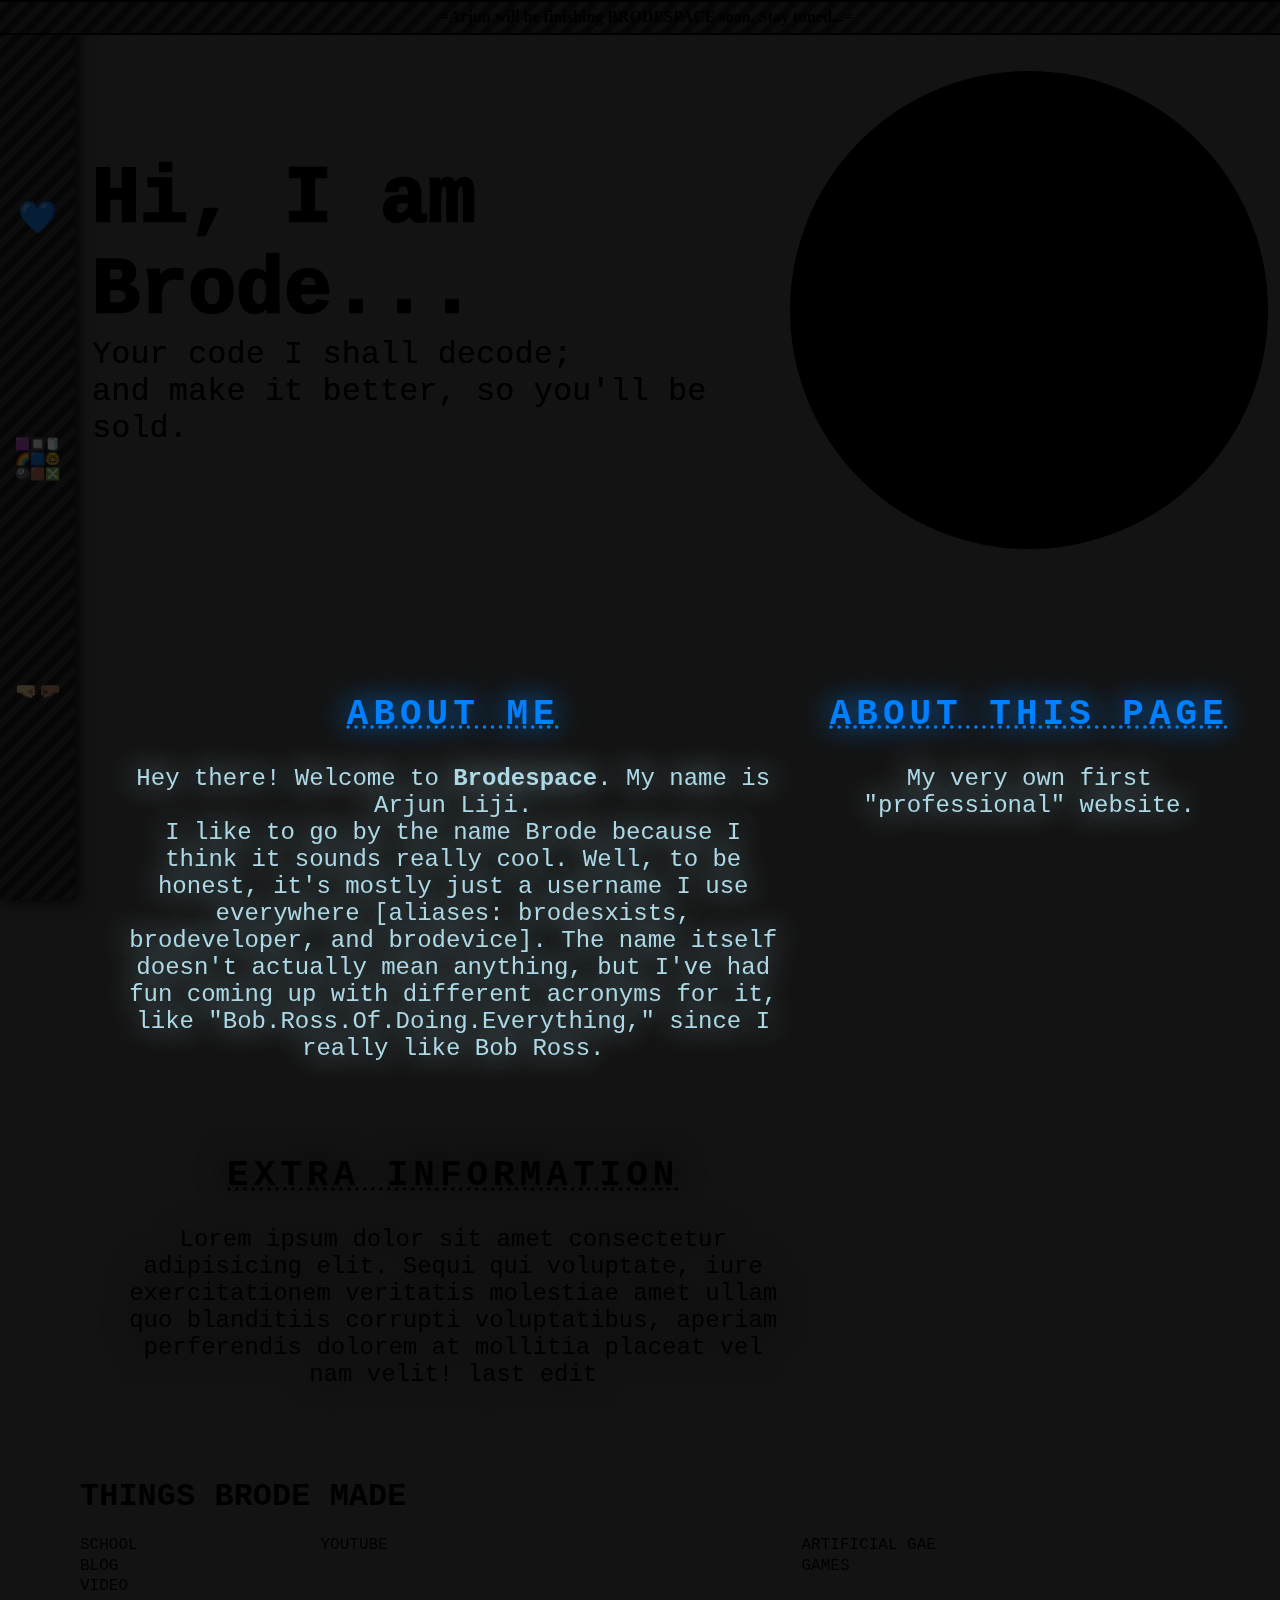
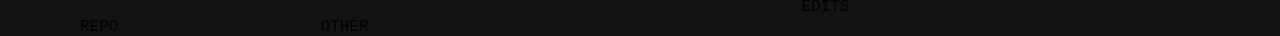
==== commit c1a70f4f: "fixed errors in index.html. fixed overflow of #home (formerly known as #content)" ====
--- a/index.html
+++ b/index.html
@@ -10,79 +10,90 @@
     <link rel="stylesheet" href="styles/indexprojects.css" />
     <title>Brodespace</title>
   </head>
+
   <body>
     <h1 id="construction">
       =Arjun will be finishing <strong>BRODESPACE</strong> soon. Stay tuned...=
     </h1>
-    <div id="dummy"></div>
+    <div id="dummy">
+      <!--CONTENT ENDS HERE. NAVBAR STARTS HERE. FYI WHATEVER YOU PUT BELOW WILL BE CONSIDERED NOT A PART OF THIS #CONTENT. classK I JUST WANT A LONG COMMENT AND I DON'T REALLY KNOW WHAT TO TYPE SO I WILL JUST SPAM CATS; CATS CATS CATS CATS CATS CATS CATS CATS CATS CATS CATS CATS CATS CATS CATS CATS CATS CATS CATS.-->
+      <div class="navbarContainer">
+        <a
+          href="#Home"
+          style="animation: glowRev 100ms ease-out 9.1s forwards"
+          class="nav-element"
+          >💙</a
+        >
+        <a href="#Projects" class="projectsNavButton nav-element">
+          <div>🟪🔲🧻<br />🌈🟦🤓<br />🎱🟫❎</div>
+        </a>
+        <a href="#Contact" class="contactNavButton nav-element">🤜🏼🤛🏽</a>
+      </div>
+      <!--navbarContainer end-->
+    </div>
     <!--2/5/24-->
-    <div id="Home" class="content">
+    <section id="Home" class="content">
       <!--WHATEVER WAS ABOVE ENDS HERE. WEB CONTENTS STARS HERE.-->
-      <div class="homeWrapper">
-        <div id="neonHiContainer" class="hidden">
-          <div id="neonHi">
-            <span>Hi,</span> <span>I</span> <span>am</span>
-            <br />
-            <span>Brode</span><span>.</span><span>.</span><span>.</span>
+      <section class="home-wrapper">
+        <div class="home-intro">
+          <div id="neonHiContainer" class="hidden">
+            <div id="neonHi">
+              <span>Hi,</span> <span>I</span> <span>am</span>
+              <br />
+              <span>Brode</span><span>.</span><span>.</span><span>.</span>
+            </div>
+            <!--@brode--><br />
+            <div id="neonBrodeRap">
+              <span>Your code</span>
+              <span>I shall decode;</span><br />
+              <span>and make it better, </span>
+              <span> so you'll be sold.</span>
+            </div>
           </div>
-          <!--@brode--><br />
-          <div id="neonBrodeRap">
-            <span>Your code</span>
-            <span>I shall decode;</span><br />
-            <span>and make it better, </span>
-            <span> so you'll be sold.</span>
+          <!--Brode Hi end-->
+          <div id="interactiveBrogo" class="hidden">
+            <img
+              src="assets/Brode 1x1.png"
+              alt="brode stripes logo"
+              onclick="snake()"
+            />
+          </div>
+          <!--Interactive brogo end-->
+        </div>
+        <div class="about-container">
+          <div class="about-section about-me hidden">
+            <h2>ABOUT ME</h2>
+            <p>
+              Hey there! Welcome to <strong>Brodespace</strong>. My name is
+              Arjun Liji.
+              <br />
+              I like to go by the name Brode because I think it sounds really
+              cool. Well, to be honest, it's mostly just a username I use
+              everywhere [aliases: brodesxists, brodeveloper, and brodevice].
+              The name itself doesn't actually mean anything, but I've had fun
+              coming up with different acronyms for it, like
+              "Bob.Ross.Of.Doing.Everything," since I really like Bob Ross.
+            </p>
+          </div>
+          <div class="about-section about-web hidden">
+            <h2>ABOUT THIS PAGE</h2>
+            <p>My very own first "professional" website.</p>
+          </div>
+          <div class="about-section about-other hidden">
+            <h2>EXTRA INFORMATION</h2>
+            <p>
+              Lorem ipsum dolor sit amet consectetur adipisicing elit. Sequi qui
+              voluptate, iure exercitationem veritatis molestiae amet ullam quo
+              blanditiis corrupti voluptatibus, aperiam perferendis dolorem at
+              mollitia placeat vel nam velit! last edit
+            </p>
           </div>
         </div>
-        <!--Brode Hi end-->
-        <div id="interactiveBrogo" class="hidden">
-          <img src="assets/Brode 1x1.png" alt="brode stripes logo" onclick="snake()" />
-        </div>
-        <!--Interactive brogo end-->
-      </div>
-      <div class="about-container">
-        <div class="about-section about-me hidden">
-          <h2>ABOUT ME</h2>
-          <p>
-            Hey there! Welcome to <strong>Brodespace</strong>. My name is Arjun
-            Liji.
-            <br />
-            I like to go by the name Brode because I think it sounds really
-            cool. Well, to be honest, it's mostly just a username I use
-            everywhere [aliases: brodesxists, brodeveloper, and brodevice]. The
-            name itself doesn't actually mean anything, but I've had fun coming
-            up with different acronyms for it, like
-            "Bob.Ross.Of.Doing.Everything," since I really like Bob Ross.
-          </p>
-        </div>
-        <div class="about-section about-web">
-          <h2>ABOUT THIS PAGE</h2>
-          <p>
-            Lorem, ipsum dolor sit amet consectetur adipisicing elit. At
-            quclassem vero accusamus provclassent atque sapiente porro mollitia
-            qui, illum fugit aperiam excepturi reiciendis. A sed voluptates
-            commodi voluptas quisquam. Eveniet. Lorem ipsum dolor sit amet
-            consectetur, adipisicing elit. Optio repellat deserunt alias
-            recusandae aliquclass blanditiis consectetur, nulla quod architecto
-            odio class quclassem voluptatum et aut dignissimos quaerat totam rem
-            ipsa! Lorem ipsum dolor sit amet, consectetur adipisicing elit. Esse
-            minima sit nemo, dolorum facilis deserunt ducimus ex. Voluptas sunt
-            dicta, maxime rem molestiae hic odio quae porro dolore nostrum sed?
-          </p>
-        </div>
-        <div class="about-section about-other">
-          <h2>EXTRA INFORMATION</h2>
-          <p>
-            Lorem ipsum dolor sit amet consectetur adipisicing elit. Sequi qui
-            voluptate, iure exercitationem veritatis molestiae amet ullam quo
-            blanditiis corrupti voluptatibus, aperiam perferendis dolorem at
-            mollitia placeat vel nam velit!
-          </p>
-        </div>
-      </div>
+      </section>
       <!--homeWrapper end-->
-      <div class="projectsWrapper" id="Projects">
+      <section class="projects-wrapper hidden" id="Projects">
         <h1>THINGS BRODE MADE</h1>
-        <div class="container">
+        <div class="projects-cards-container">
           <div class="VIDEO">VIDEO</div>
           <div class="ARCHIVE">OTHER</div>
           <div class="REPO">REPO</div>
@@ -93,23 +104,13 @@
           <div class="SCHOOL">SCHOOL</div>
           <div class="BLOG">BLOG</div>
         </div>
-      </div>
+      </section>
       <!--projectsWrapper end-->
-      <div class="contactWrapper" id="Contact"></div>
-      <!--contactWrapper end-->
-    </div>
+      <section class="contact-wrapper hidden" id="Contact"></section>
+    </section>
+    <!--contactWrapper end-->
     <!--#content end-->
-    <!--CONTENT ENDS HERE. NAVBAR STARTS HERE. FYI WHATEVER YOU PUT BELOW WILL BE CONSclassERED NOT A PART OF THIS #CONTENT. classK I JUST WANT A LONG COMMENT AND I DON'T REALLY KNOW WHAT TO TYPE SO I WILL JUST SPAM CATS; CATS CATS CATS CATS CATS CATS CATS CATS CATS CATS CATS CATS CATS CATS CATS CATS CATS CATS CATS.-->
-    <div class="navbarContainer">
-      <a href="#Home" style="animation: glowRev 100ms ease-out 9.1s forwards"
-        >💙</a
-      >
-      <a href="#Projects" class="projectsNavButton"
-        ><div>🟪🔲🧻<br />🌈🟦🤓<br />🎱🟫❎</div></a
-      >
-      <a href="#Contact" class="contactNavButton">🤜🏼🤛🏽</a>
-    </div>
-    <!--navbarContainer end-->
+
     <!--JAVASCRIPT IS SO SALTY UH~ -->
     <script src="scripts/script.js"></script>
   </body>
--- a/styles/global.css
+++ b/styles/global.css
@@ -1,7 +1,7 @@
 :root {
-  --colorPrimary: #0077ff;
+  --colorPrimary: #0080ff;
   --colorSecondary: #009bff;
-  --colorText: #34b1ff;
+  --colorText: #add8e6;
 }
 
 html,
@@ -15,6 +15,23 @@
   scroll-behavior: smooth;
   background: #131313;
   font-family: "Courier New", Courier, monospace;
+}
+
+h2 {
+  color: var(--colorPrimary);
+  letter-spacing: 5px;
+  text-decoration: underline dotted;
+  text-shadow: 0 0 30px var(--colorPrimary);
+}
+
+p {
+  color: var(--colorText);
+  text-shadow: 0 0 30px var(--colorText);
+}
+
+a {
+  text-decoration: none;
+  color: var(--colorText);
 }
 
 ::-webkit-scrollbar {
@@ -38,13 +55,15 @@
   box-shadow: 0 0 2px var(--colorPrimary);
 }
 
-.hidden{
+.hidden {
   filter: brightness(0);
-  transition: 750ms all ease;
+  transition: 1000ms all ease;
+  text-shadow: none;
+  text-decoration: none;
 }
-.show{
+
+.show {
   filter: none;
-  text-shadow: 0 0 20px var(--colorText);
 }
 
 #construction {
@@ -108,9 +127,4 @@
 .glowSecondary {
   color: var(--colorSecondary);
   text-shadow: 0 0 5px var(--colorSecondary);
-}
-
-a {
-  text-decoration: none;
-  color: var(--colorText);
 }--- a/styles/index.css
+++ b/styles/index.css
@@ -13,16 +13,11 @@
 /*Home means content... do not be confused. I just hate life at this point.*/
 #Home {
   grid-area: CON;
-
   position: absolute;
   width: calc(100vw - 80px) !important;
   height: 100%;
   top: 0;
   right: 0;
-  display: flex;
-  flex-direction: column;
-  align-items: center;
-  justify-content: space-between;
 }
 
 /*NAVBAR*/
@@ -48,8 +43,12 @@
 }
 
 .navbarContainer a:hover {
-  filter: brightness(1);
+  filter: none;
   text-shadow: 0 0 20px;
+}
+
+.active {
+  filter: none;
 }
 
 .projectsNavButton {
@@ -77,7 +76,7 @@
     font-size: 20vw;
   }
 
-  .content {
+  section{
     width: 100vw;
     margin: 0 !important;
   }
--- a/styles/indexhome.css
+++ b/styles/indexhome.css
@@ -1,4 +1,4 @@
-.homeWrapper {
+.home-intro {
   display: flex;
   flex-direction: row;
   align-items: center;
--- a/styles/indexprojects.css
+++ b/styles/indexprojects.css
@@ -1,4 +1,4 @@
-.container {
+.projects-cards-container {
     display: grid;
     grid-template-columns: 1fr 1fr 1fr 1fr 1fr;
     grid-template-rows: 1fr 1fr 1fr 1fr 1fr;
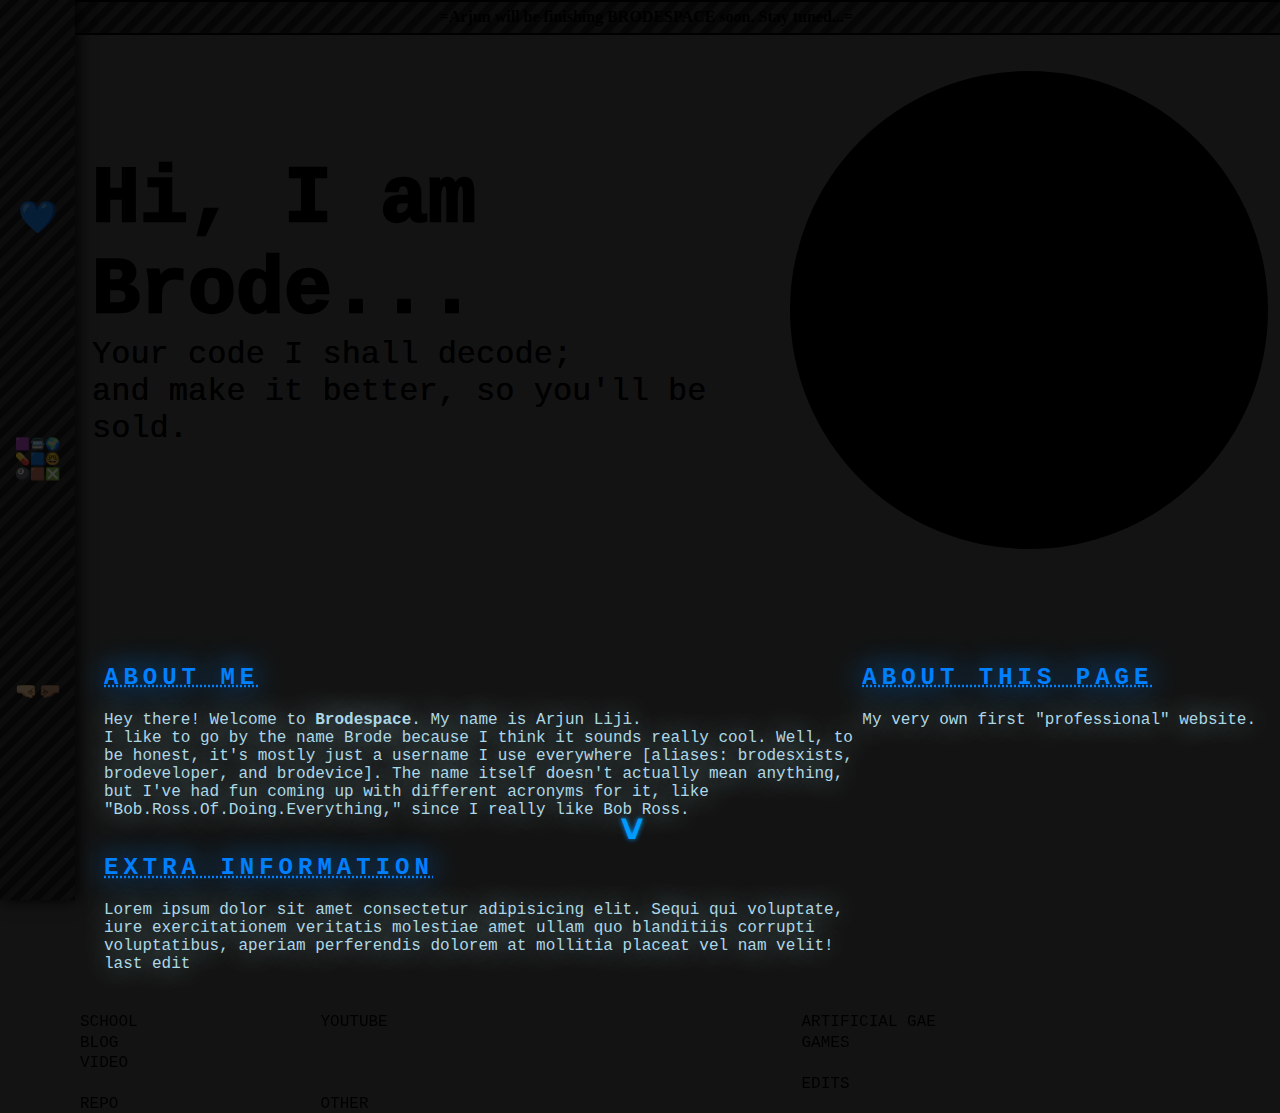
==== commit f6daad14: "many errors exist within this code specifiacally the ones with the blinking arrow and i pretty much " ====
--- a/index.html
+++ b/index.html
@@ -15,8 +15,24 @@
     <h1 id="construction">
       =Arjun will be finishing <strong>BRODESPACE</strong> soon. Stay tuned...=
     </h1>
-    <div id="dummy">
-      <!--CONTENT ENDS HERE. NAVBAR STARTS HERE. FYI WHATEVER YOU PUT BELOW WILL BE CONSIDERED NOT A PART OF THIS #CONTENT. classK I JUST WANT A LONG COMMENT AND I DON'T REALLY KNOW WHAT TO TYPE SO I WILL JUST SPAM CATS; CATS CATS CATS CATS CATS CATS CATS CATS CATS CATS CATS CATS CATS CATS CATS CATS CATS CATS CATS.-->
+    <div class="smallScreen hidden">
+      <h1>Sorry lil bro! Your device is too smol.</h1>
+      <p>
+        You are trying to view Brodespace on a small screen. This might cause
+        some performance issues and cause the website to be extremely laggy.
+        I'll be making a responsive website design for smaller devices soon. You
+        can always use a computer or turn on Desktop site view to access
+        Brodespace.
+        <br />
+        For more info
+        <strong>
+          <a href="https://www.youtube.com/watch?v=dQw4w9WgXcQ">Click here</a>
+        </strong>
+      </p>
+    </div>
+    <div class="main-wrapper">
+      <div id="dummy"></div>
+      <!--NAVBAR STARTS HERE. I JUST WANT A LONG COMMENT AND I DON'T REALLY KNOW WHAT TO TYPE; SO I WILL JUST SPAM CATS; CATS CATS CATS CATS CATS CATS CATS CATS CATS CATS CATS CATS CATS CATS CATS CATS CATS CATS CATS.-->
       <div class="navbarContainer">
         <a
           href="#Home"
@@ -25,93 +41,93 @@
           >💙</a
         >
         <a href="#Projects" class="projectsNavButton nav-element">
-          <div>🟪🔲🧻<br />🌈🟦🤓<br />🎱🟫❎</div>
+          <div>🟪🚍🌍<br />💊🟦🤓<br />🎱🟫❎</div>
         </a>
         <a href="#Contact" class="contactNavButton nav-element">🤜🏼🤛🏽</a>
       </div>
       <!--navbarContainer end-->
-    </div>
-    <!--2/5/24-->
-    <section id="Home" class="content">
-      <!--WHATEVER WAS ABOVE ENDS HERE. WEB CONTENTS STARS HERE.-->
-      <section class="home-wrapper">
-        <div class="home-intro">
-          <div id="neonHiContainer" class="hidden">
-            <div id="neonHi">
-              <span>Hi,</span> <span>I</span> <span>am</span>
-              <br />
-              <span>Brode</span><span>.</span><span>.</span><span>.</span>
+      <!--2/5/24-->
+      <!-- THIS IS THE MAIN WRAPPER I JUST WANTED TO USE #HOME HERE SO THAT THE ADDRESS BAR LOOKS NEAT-->
+      <div id="Home" class="content">
+        <section class="home-wrapper">
+          <div class="home-intro">
+            <div id="neonHiContainer" class="hidden">
+              <div id="neonHi">
+                <span>Hi,</span> <span>I</span> <span>am</span>
+                <br />
+                <span>Brode</span><span>.</span><span>.</span><span>.</span>
+              </div>
+              <!--@brode--><br />
+              <div id="neonBrodeRap">
+                <span>Your code</span>
+                <span>I shall decode;</span><br />
+                <span>and make it better, </span>
+                <span> so you'll be sold.</span>
+              </div>
             </div>
-            <!--@brode--><br />
-            <div id="neonBrodeRap">
-              <span>Your code</span>
-              <span>I shall decode;</span><br />
-              <span>and make it better, </span>
-              <span> so you'll be sold.</span>
+            <!--Brode Hi end-->
+            <div id="interactiveBrogo" class="hidden">
+              <img
+                src="assets/Brode 1x1.png"
+                alt="brode stripes logo"
+                onclick="snake()"
+              />
+            </div>
+            <!--Interactive brogo end-->
+          </div>
+          <span class="scroll-arrow hidden">˅</span>
+          <div class="about-container">
+            <div class="about-me hidden">
+              <h2>ABOUT ME</h2>
+              <p>
+                Hey there! Welcome to <strong>Brodespace</strong>. My name is
+                Arjun Liji.
+                <br />
+                I like to go by the name Brode because I think it sounds really
+                cool. Well, to be honest, it's mostly just a username I use
+                everywhere [aliases: brodesxists, brodeveloper, and brodevice].
+                The name itself doesn't actually mean anything, but I've had fun
+                coming up with different acronyms for it, like
+                "Bob.Ross.Of.Doing.Everything," since I really like Bob Ross.
+              </p>
+            </div>
+            <div class="about-web hidden">
+              <h2>ABOUT THIS PAGE</h2>
+              <p>My very own first "professional" website.</p>
+            </div>
+            <div class="about-other hidden">
+              <h2>EXTRA INFORMATION</h2>
+              <p>
+                Lorem ipsum dolor sit amet consectetur adipisicing elit. Sequi
+                qui voluptate, iure exercitationem veritatis molestiae amet
+                ullam quo blanditiis corrupti voluptatibus, aperiam perferendis
+                dolorem at mollitia placeat vel nam velit! last edit
+              </p>
             </div>
           </div>
-          <!--Brode Hi end-->
-          <div id="interactiveBrogo" class="hidden">
-            <img
-              src="assets/Brode 1x1.png"
-              alt="brode stripes logo"
-              onclick="snake()"
-            />
+        </section>
+        <!--homeWrapper end-->
+        <section class="projects-wrapper hidden" id="Projects">
+          <div class="projects-cards-container">
+            <div onclick="cardOnClick()" class="VIDEO">VIDEO</div>
+            <div onclick="cardOnClick()" class="ARCHIVE">OTHER</div>
+            <div onclick="cardOnClick()" class="REPO">REPO</div>
+            <div onclick="cardOnClick()" class="GAMES">GAMES</div>
+            <div onclick="cardOnClick()" class="YOUTUBE">YOUTUBE</div>
+            <div onclick="cardOnClick()" class="EDITS">EDITS</div>
+            <div onclick="cardOnClick()" class="AI">ARTIFICIAL GAE</div>
+            <div onclick="cardOnClick()" class="SCHOOL">SCHOOL</div>
+            <div onclick="cardOnClick()" class="BLOG">BLOG</div>
           </div>
-          <!--Interactive brogo end-->
-        </div>
-        <div class="about-container">
-          <div class="about-section about-me hidden">
-            <h2>ABOUT ME</h2>
-            <p>
-              Hey there! Welcome to <strong>Brodespace</strong>. My name is
-              Arjun Liji.
-              <br />
-              I like to go by the name Brode because I think it sounds really
-              cool. Well, to be honest, it's mostly just a username I use
-              everywhere [aliases: brodesxists, brodeveloper, and brodevice].
-              The name itself doesn't actually mean anything, but I've had fun
-              coming up with different acronyms for it, like
-              "Bob.Ross.Of.Doing.Everything," since I really like Bob Ross.
-            </p>
-          </div>
-          <div class="about-section about-web hidden">
-            <h2>ABOUT THIS PAGE</h2>
-            <p>My very own first "professional" website.</p>
-          </div>
-          <div class="about-section about-other hidden">
-            <h2>EXTRA INFORMATION</h2>
-            <p>
-              Lorem ipsum dolor sit amet consectetur adipisicing elit. Sequi qui
-              voluptate, iure exercitationem veritatis molestiae amet ullam quo
-              blanditiis corrupti voluptatibus, aperiam perferendis dolorem at
-              mollitia placeat vel nam velit! last edit
-            </p>
-          </div>
-        </div>
-      </section>
-      <!--homeWrapper end-->
-      <section class="projects-wrapper hidden" id="Projects">
-        <h1>THINGS BRODE MADE</h1>
-        <div class="projects-cards-container">
-          <div class="VIDEO">VIDEO</div>
-          <div class="ARCHIVE">OTHER</div>
-          <div class="REPO">REPO</div>
-          <div class="GAMES">GAMES</div>
-          <div class="YOUTUBE">YOUTUBE</div>
-          <div class="EDITS">EDITS</div>
-          <div class="AI">ARTIFICIAL GAE</div>
-          <div class="SCHOOL">SCHOOL</div>
-          <div class="BLOG">BLOG</div>
-        </div>
-      </section>
-      <!--projectsWrapper end-->
-      <section class="contact-wrapper hidden" id="Contact"></section>
-    </section>
-    <!--contactWrapper end-->
-    <!--#content end-->
-
+        </section>
+        <!--projectsWrapper end-->
+        <section class="contact-wrapper hidden" id="Contact"></section>
+        <!--contactWrapper end-->
+      </div>
+      <!--.content end-->
+    </div>
+    <!--main end-->
+    <script src="scripts/script.js"></script>
     <!--JAVASCRIPT IS SO SALTY UH~ -->
-    <script src="scripts/script.js"></script>
   </body>
 </html>
--- a/styles/global.css
+++ b/styles/global.css
@@ -60,6 +60,7 @@
   transition: 1000ms all ease;
   text-shadow: none;
   text-decoration: none;
+  transition: 1000ms all ease;
 }
 
 .show {
@@ -127,4 +128,26 @@
 .glowSecondary {
   color: var(--colorSecondary);
   text-shadow: 0 0 5px var(--colorSecondary);
+}
+.smallScreen{
+  display: none;
+  width: 90%;
+  transition: 300ms all ease;
+}
+@media only screen and (max-width: 650px) {
+  .main-wrapper{
+    display: none;
+  }
+  .smallScreen{
+    display: inline;
+    position: absolute;
+    top: 50%;
+    left: 50%;
+    transform: translate(-50%, -50%);
+  }
+  .smallScreen h1{
+    font-size: 2.5rem;
+    color: var(--colorPrimary);
+    text-shadow: 0 0 5rem var(--colorPrimary);
+  }
 }--- a/styles/index.css
+++ b/styles/index.css
@@ -5,8 +5,8 @@
 }
 
 #dummy {
+  display: block;
   grid-area: DUM;
-  display: block;
   width: 75px;
 }
 
@@ -34,6 +34,7 @@
   box-shadow: 2px 0 15px .000;
   font-size: 2em;
   width: 55px;
+  z-index: 10;
 }
 
 .navbarContainer a {
@@ -59,7 +60,7 @@
   font-size: 1.13875rem;
 }
 
-@media only screen and (max-width: 600px) {
+/* @media only screen and (max-width: 600px) {
   #dummy {
     display: none;
   }
@@ -89,8 +90,23 @@
     padding: 1% 0 1% 0;
   }
 
-  .navbarContainer:active {
-    filter: brightness(1);
+  .navbarContainer a{
+    filter: none;
     text-shadow: 0 0 20px;
   }
+} */
+
+.scroll-arrow{
+  position: absolute;
+  left: 45%;
+  font-size: 2.5rem;
+  top: 90vh;
+  font-weight: 900;
+  color: var(--colorSecondary);
+  text-shadow: 0 0 5px var(--colorSecondary);
+  animation: arrowReveal 250ms ease 10s 3 forwards;
+}
+@keyframes arrowReveal {
+  from { opacity: 0; }
+  to { opacity: 1; }
 }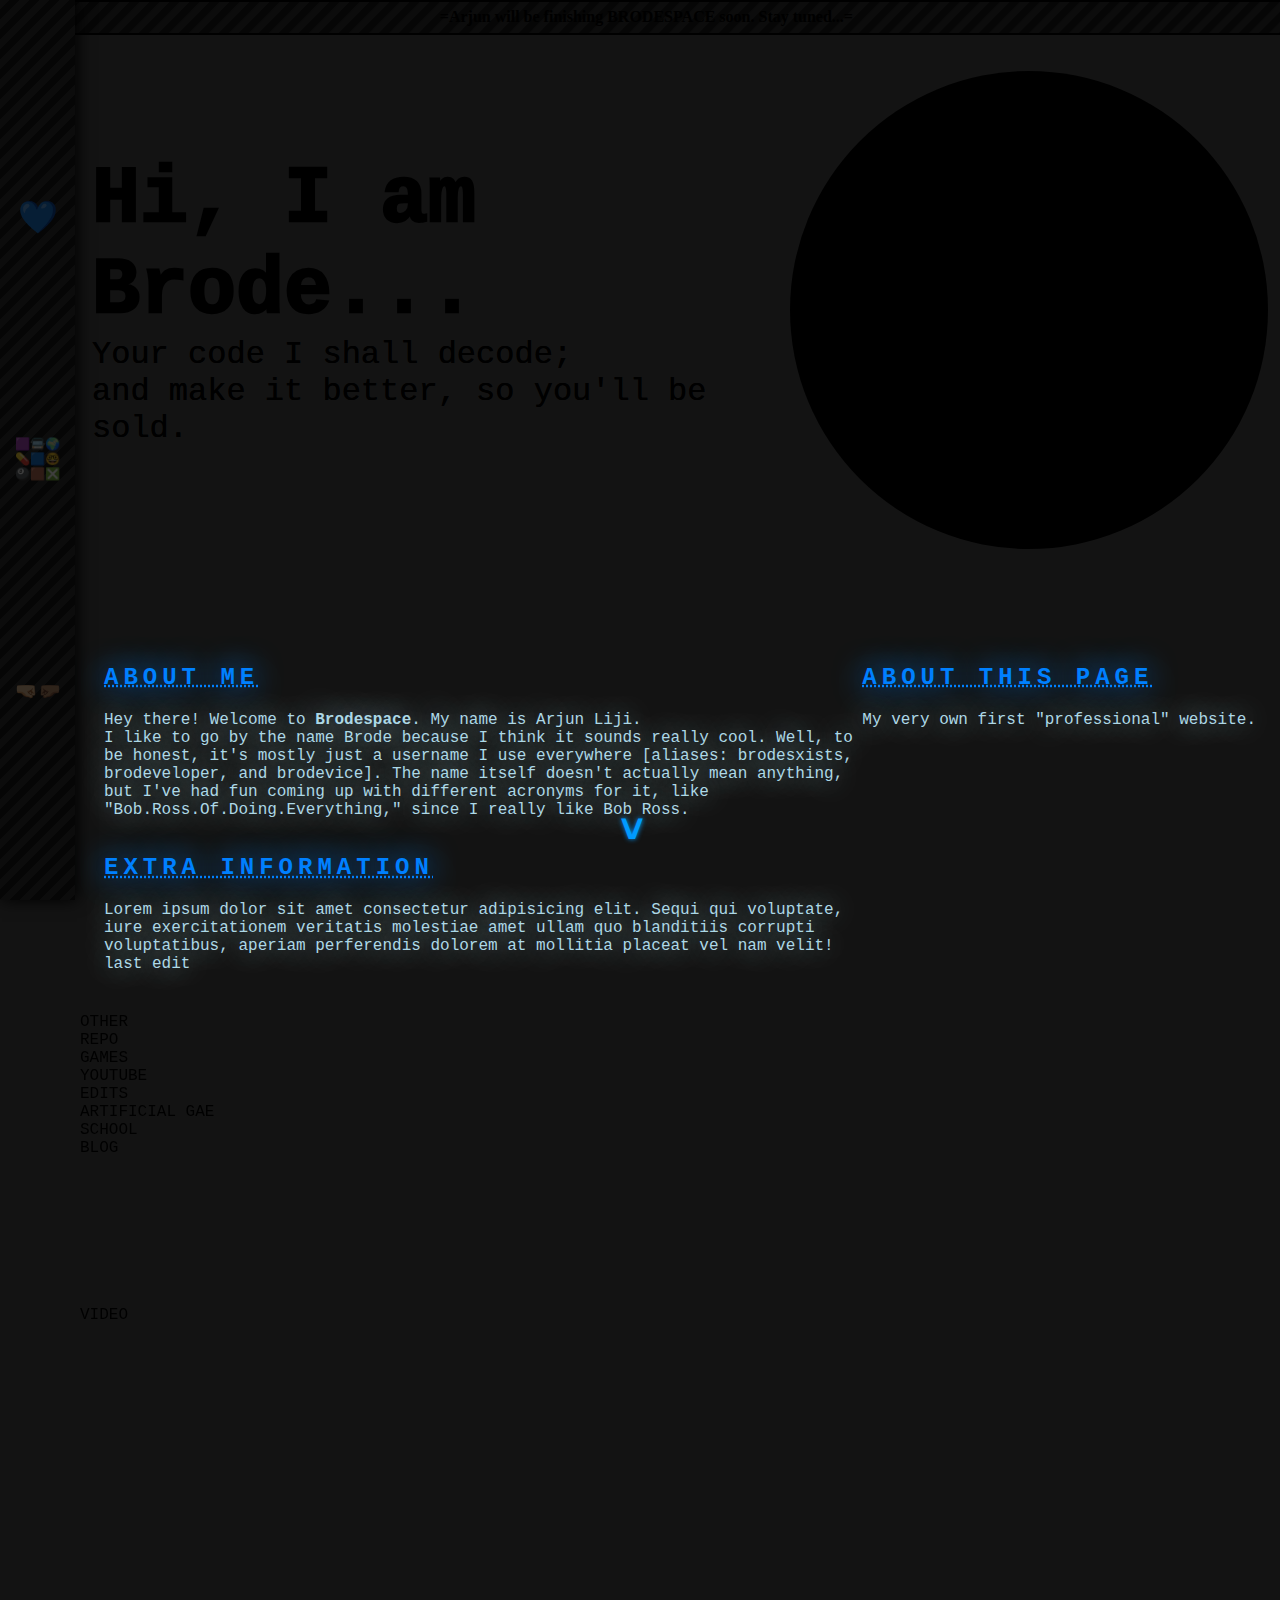
==== commit 6d674b27: "Update index.html" ====
--- a/index.html
+++ b/index.html
@@ -109,15 +109,15 @@
         <!--homeWrapper end-->
         <section class="projects-wrapper hidden" id="Projects">
           <div class="projects-cards-container">
-            <div onclick="cardOnClick()" class="VIDEO">VIDEO</div>
-            <div onclick="cardOnClick()" class="ARCHIVE">OTHER</div>
-            <div onclick="cardOnClick()" class="REPO">REPO</div>
-            <div onclick="cardOnClick()" class="GAMES">GAMES</div>
-            <div onclick="cardOnClick()" class="YOUTUBE">YOUTUBE</div>
-            <div onclick="cardOnClick()" class="EDITS">EDITS</div>
-            <div onclick="cardOnClick()" class="AI">ARTIFICIAL GAE</div>
-            <div onclick="cardOnClick()" class="SCHOOL">SCHOOL</div>
-            <div onclick="cardOnClick()" class="BLOG">BLOG</div>
+            <div class="VIDEO">VIDEO</div>
+            <div href="#"><div class="ARCHIVE">OTHER</div>
+            <div class="REPO">REPO</div>
+            <div class="GAMES">GAMES</div>
+            <div class="YOUTUBE">YOUTUBE</div>
+            <div class="EDITS">EDITS</div>
+            <div class="AI">ARTIFICIAL GAE</div>
+            <div class="SCHOOL">SCHOOL</div>
+            <div class="BLOG">BLOG</div>
           </div>
         </section>
         <!--projectsWrapper end-->
